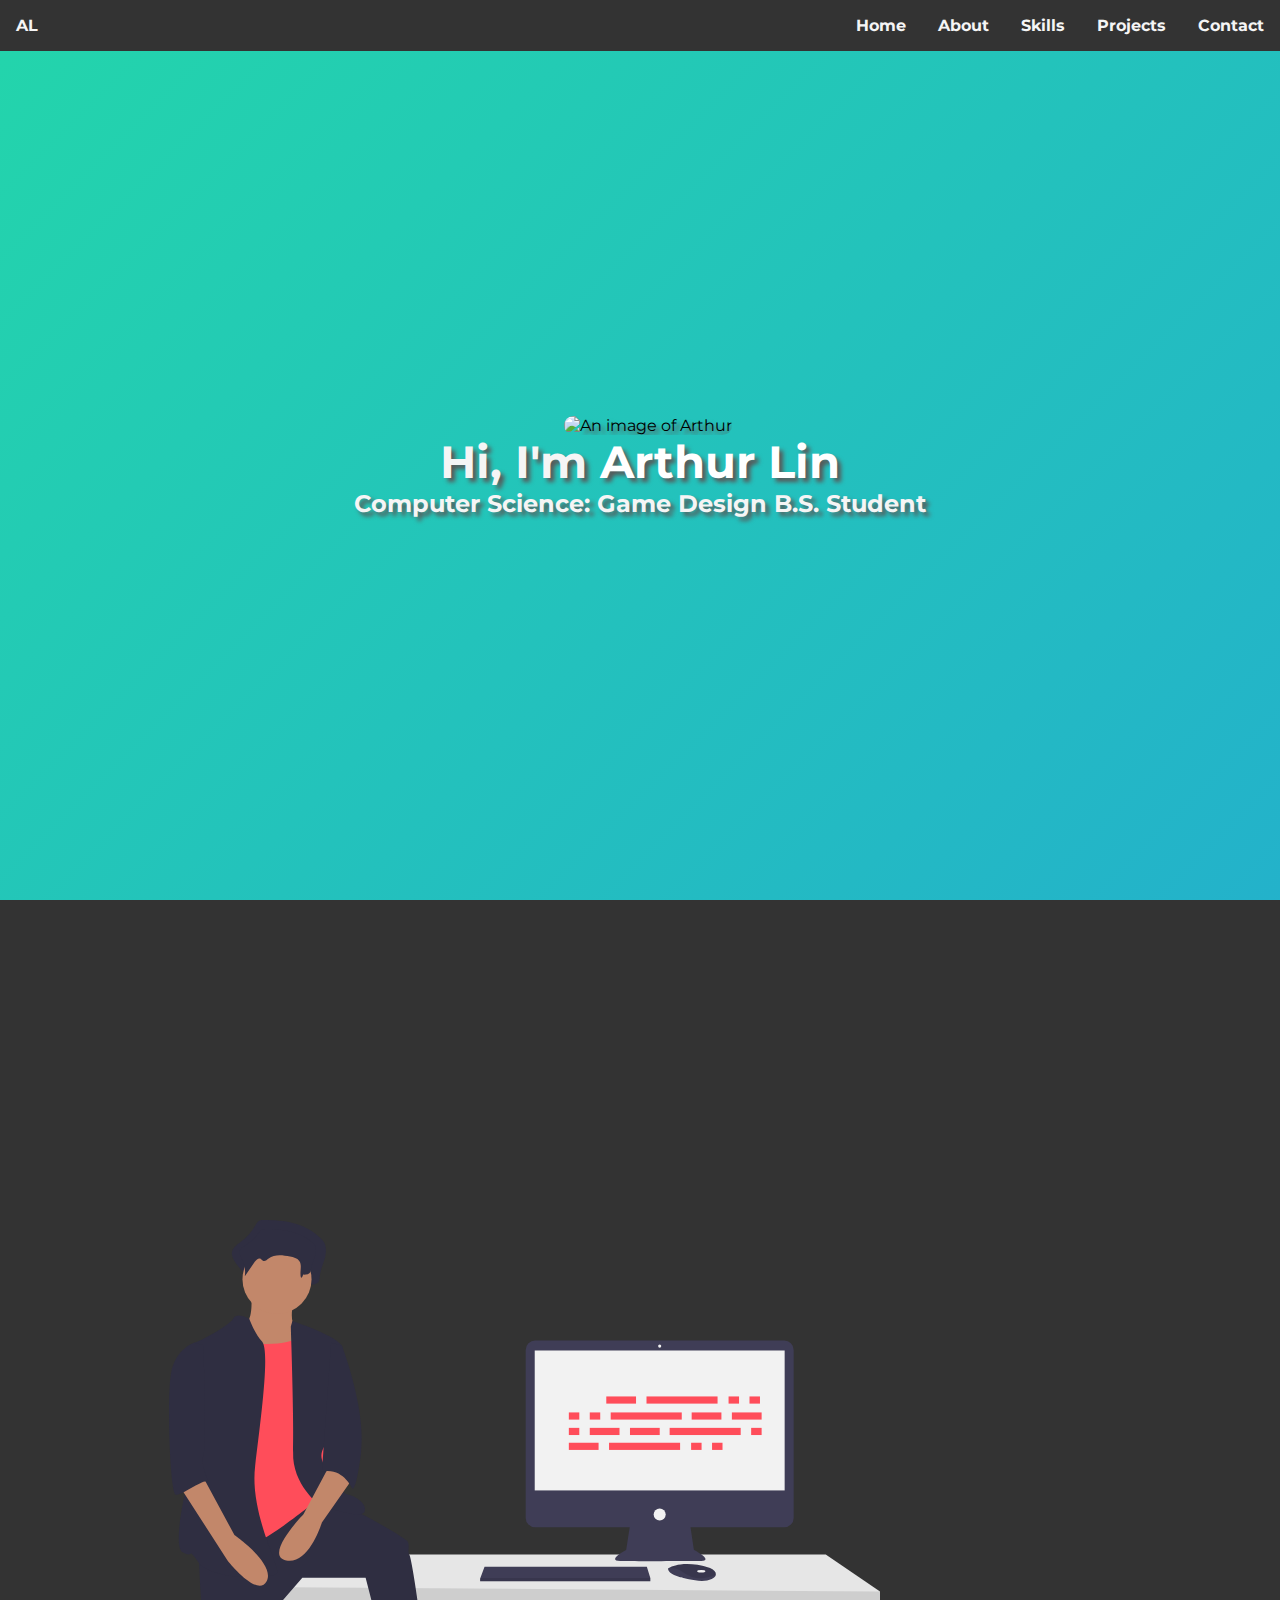
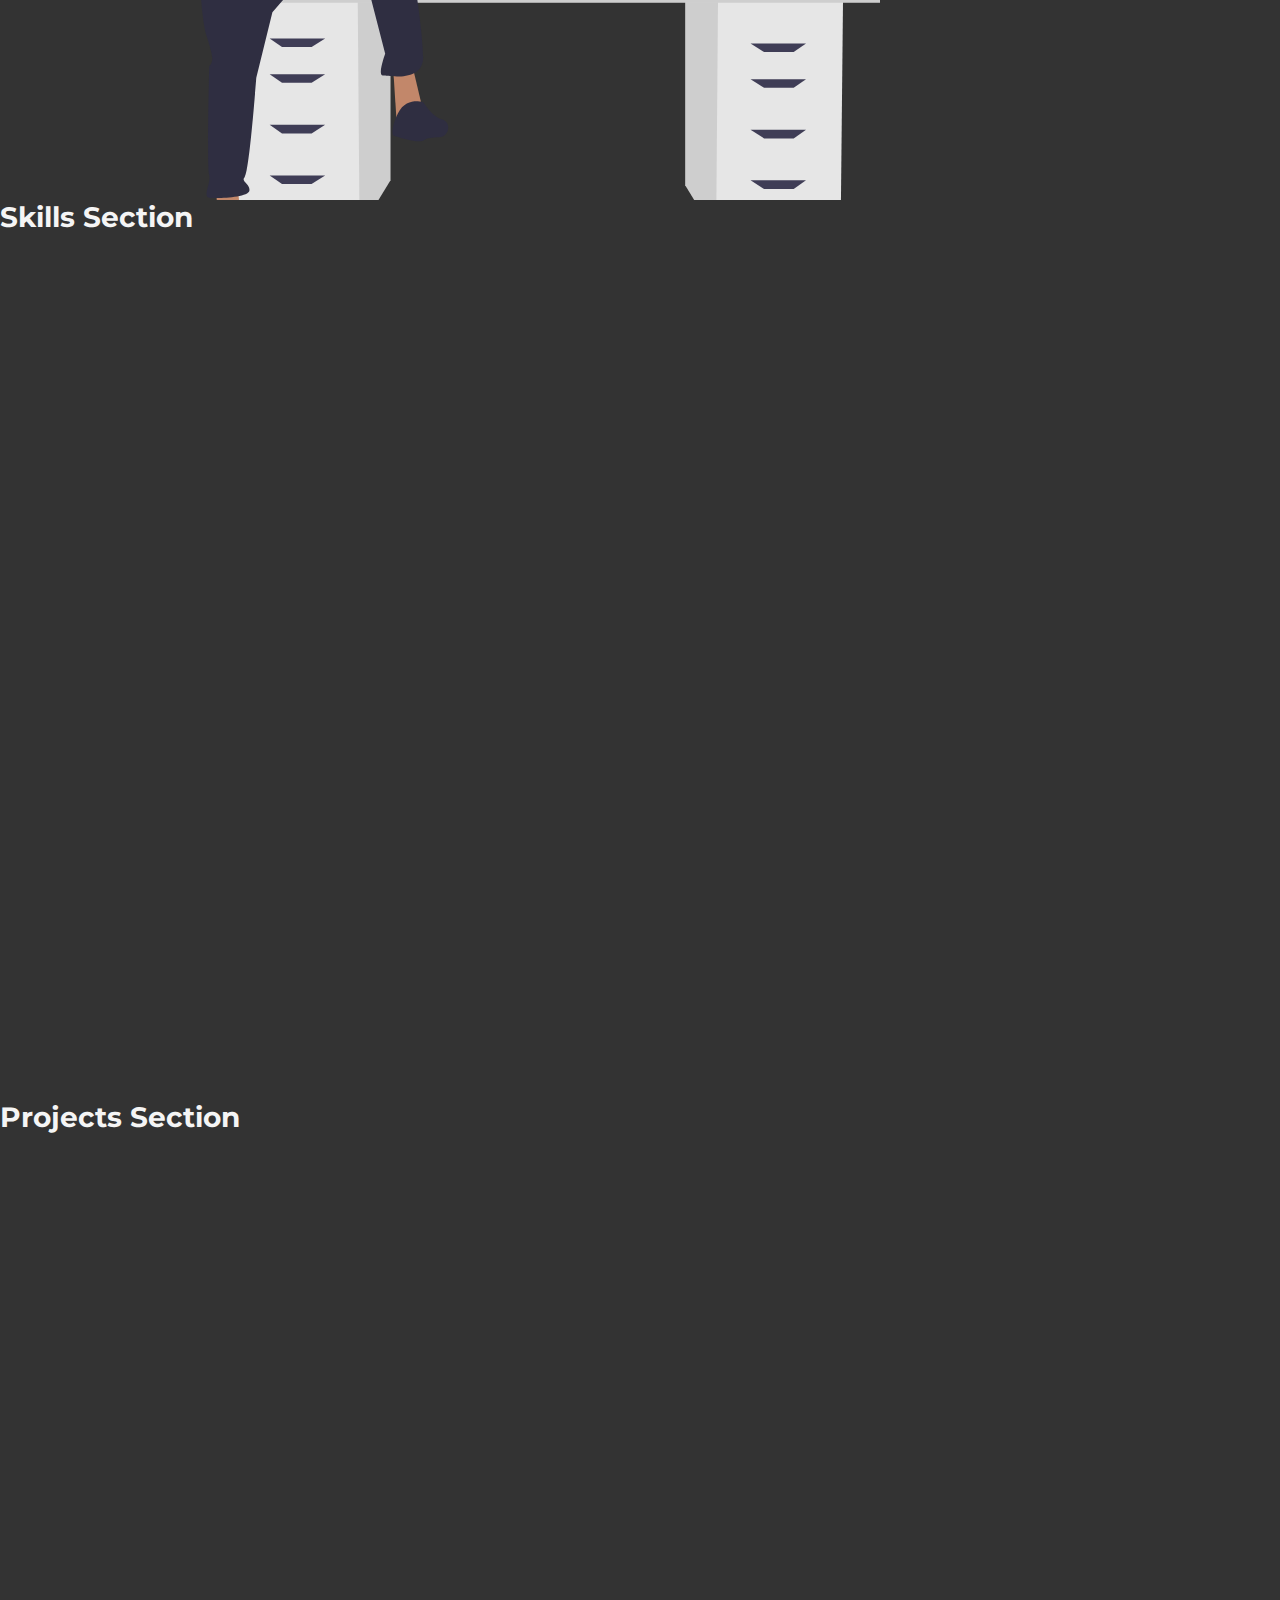
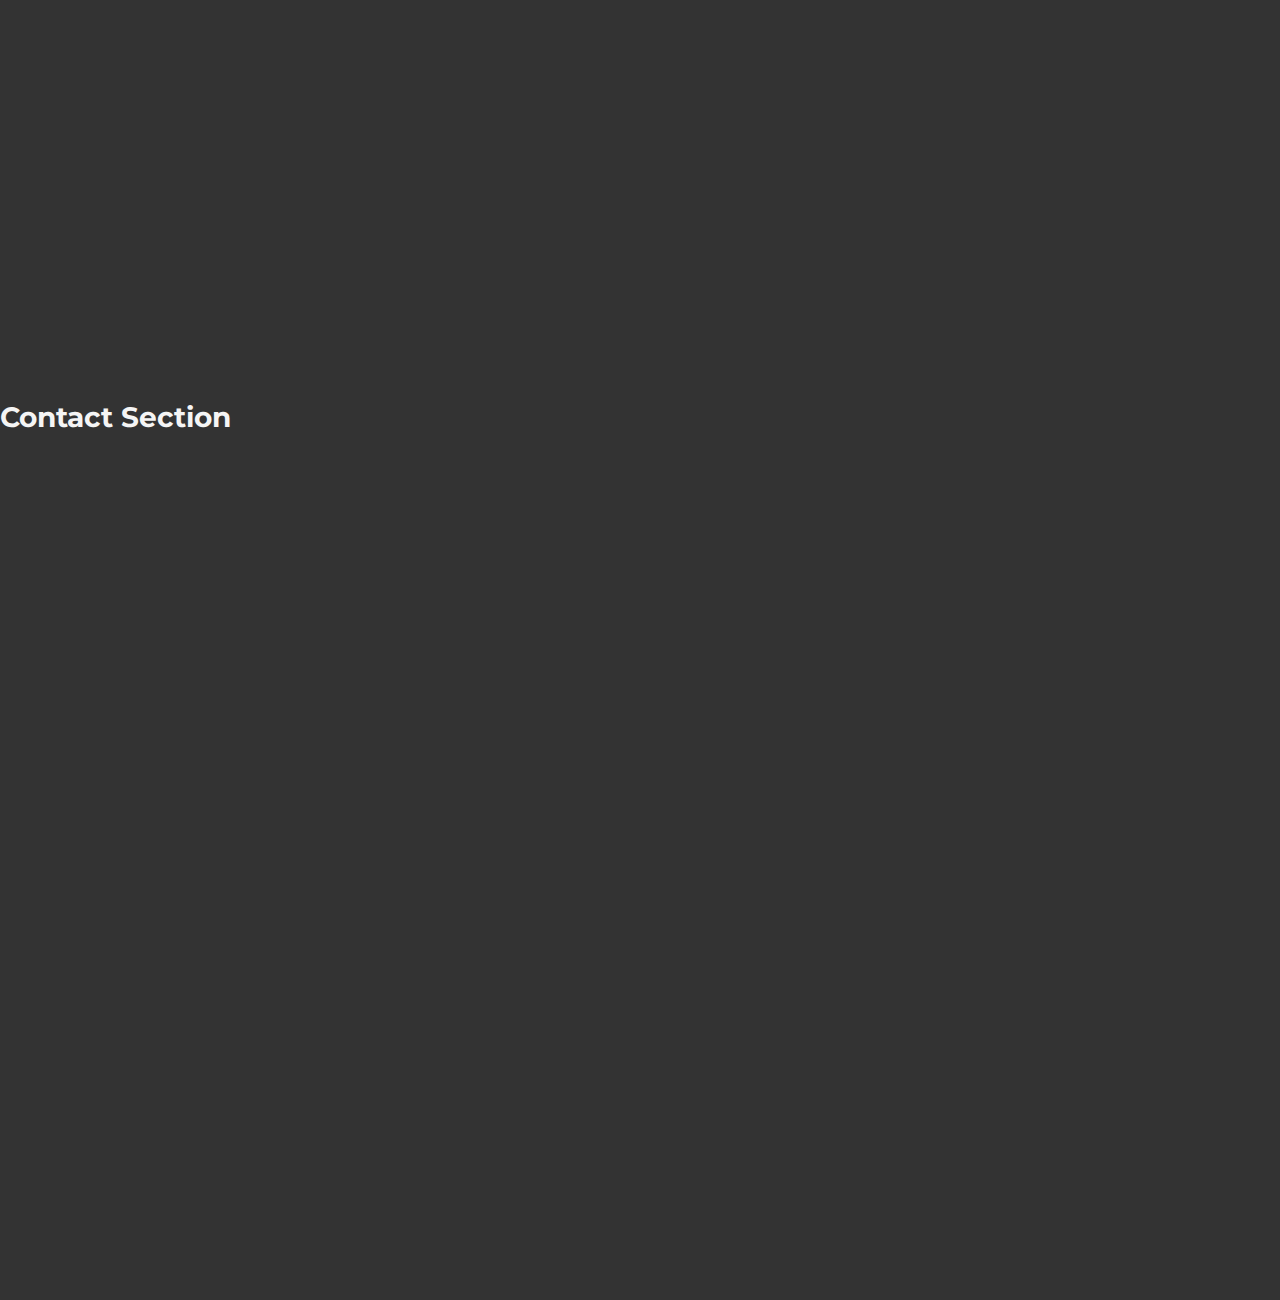
==== index.html @ b9d5324a "Add files via upload" ====
<!DOCTYPE html>
<html lang="en">
  <head>
    <meta charset="UTF-8" />
    <meta http-equiv="X-UA-Compatible" content="IE=edge" />
    <meta name="viewport" content="width=device-width, initial-scale=1.0" />
    <link rel="shortcut icon" href="images/favicon2.ico" />
    <link rel="stylesheet" href="style.css" />
    <title>Arthur's Website</title>
  </head>
  <body>
    <section class="hero-section">
      <img class="arthur" src="images/beach.jpg" alt="An image of Arthur" />
      <h1>Hi, I'm <mark> Arthur Lin</mark></h1>
      <h2>Computer Science: Game Design B.S. Student</h2>
    </section>
    <section id = "about" class="about">
      <img class="programming" src="images/aboutpic.svg" alt="A picture of programming">
      <h3>About Me</h3>
      <span></span>
      <p>My name is Arthur Lin. I am currently a Computer Science: Game Design B.S. Student.</p>
      <p>Pursuing this degree at the University of California, Santa Cruz.</p>
      <p>Interested in learning more about software development and design.</p>    
    </section>
    <section class="skills">
      <h3 id = "skills">Skills Section</h3>
    </section>
    <section class="projects">
      <h3 id = "projects">Projects Section</h3>
    </section>
    <section class="contact">
      <h3 id = "contact">Contact Section</h3>
    </section>    
  </body>
  <nav>
    <div class="navbar">
      <ul>
        <li><a href="#contact">Contact</a></li>
        <li><a href="#projects">Projects</a></li>
        <li><a href="#skills">Skills</a></li>
        <li><a href="#about">About</a></li>
        <li><a href="#">Home</a></li>
        <p>AL</p>
      </ul>
    </div>
  </nav>
</html>
---- style.css ----
@import url(http://fonts.googleapis.com/css?family=Montserrat);
* {
	margin: 0;
	padding: 0;
	box-sizing: border-box;
	font-family: "Montserrat";
	scroll-behavior: smooth;
}

html,body {
	height: 100%;
}

h1 {
	font-size: 2.8rem;
	color:whitesmoke;
}

h2 {
	color: whitesmoke;
}

h3 {
	color: whitesmoke;
}

mark {
	background: none;
	color:white;
	animation: color-change 12.5s ease infinite;
}


.about,.skills,.projects,.contact {
	position: relative;
	font-size: 1.5rem;
	background-color: #333;
	background-size: 100% 100%;
	height: 100%;
	overflow: hidden;
	color: whitesmoke;
}

.about {
	text-align: left;
	padding: 30rem 0 0 5rem;
}

.about span {
	display: block;
	width: 9rem;
	height: 0.25rem;
	border-radius: 0.25rem;
	background: #ff4d5a;
}

.about p {
	padding-top: 1rem;
	font-size: 1.5rem;
}

.programming {
	float: right;
	padding: 0rem 25rem 30rem 0rem;
	position: relative;
	top: -10rem;
}

.arthur {
    width: 8rem;
    border-radius: 8rem;
	margin: 1rem 0 0 1rem;
}

.navbar {
	font-weight: bold;
}

.navbar ul{
	list-style-type: none;
	overflow: hidden;
	background-color: #333;
	position: fixed;
	top: 0;
	width: 100%;
}

.navbar li {
	float:right;
}

.navbar a, .navbar p {
	float: left;
	color: whitesmoke;
	text-align: center;
	padding: 1rem 1rem;
	text-decoration: none;
	display: inline;
	user-select: none;
}

.navbar li > a:hover {
	background-color: #ff4d5a;
	transition: all 500ms ease;
	border-radius: 4rem;
}

.hero-section{
	background: linear-gradient(-45deg, #ee7752, #e73c7e, #23a6d5, #23d5ab);
	background-size: 400% 400%;
	animation: back-gradient 12.5s ease infinite;
	height: 100%;
	position: relative;
	text-align: center;
	padding-top: 25rem;
	text-shadow: .25rem .25rem .25rem rgb(88, 88, 88);
	user-select: none;
}

@keyframes back-gradient {
	0% {background-position: 0% 50%;}
	50% {background-position: 100% 50%;}
	100% {background-position: 0% 50%;}
}

@keyframes color-change {
	0% {color: #ee7752;}
	50% {color:greenyellow;}
	100% {color: #ee7752;}
  }
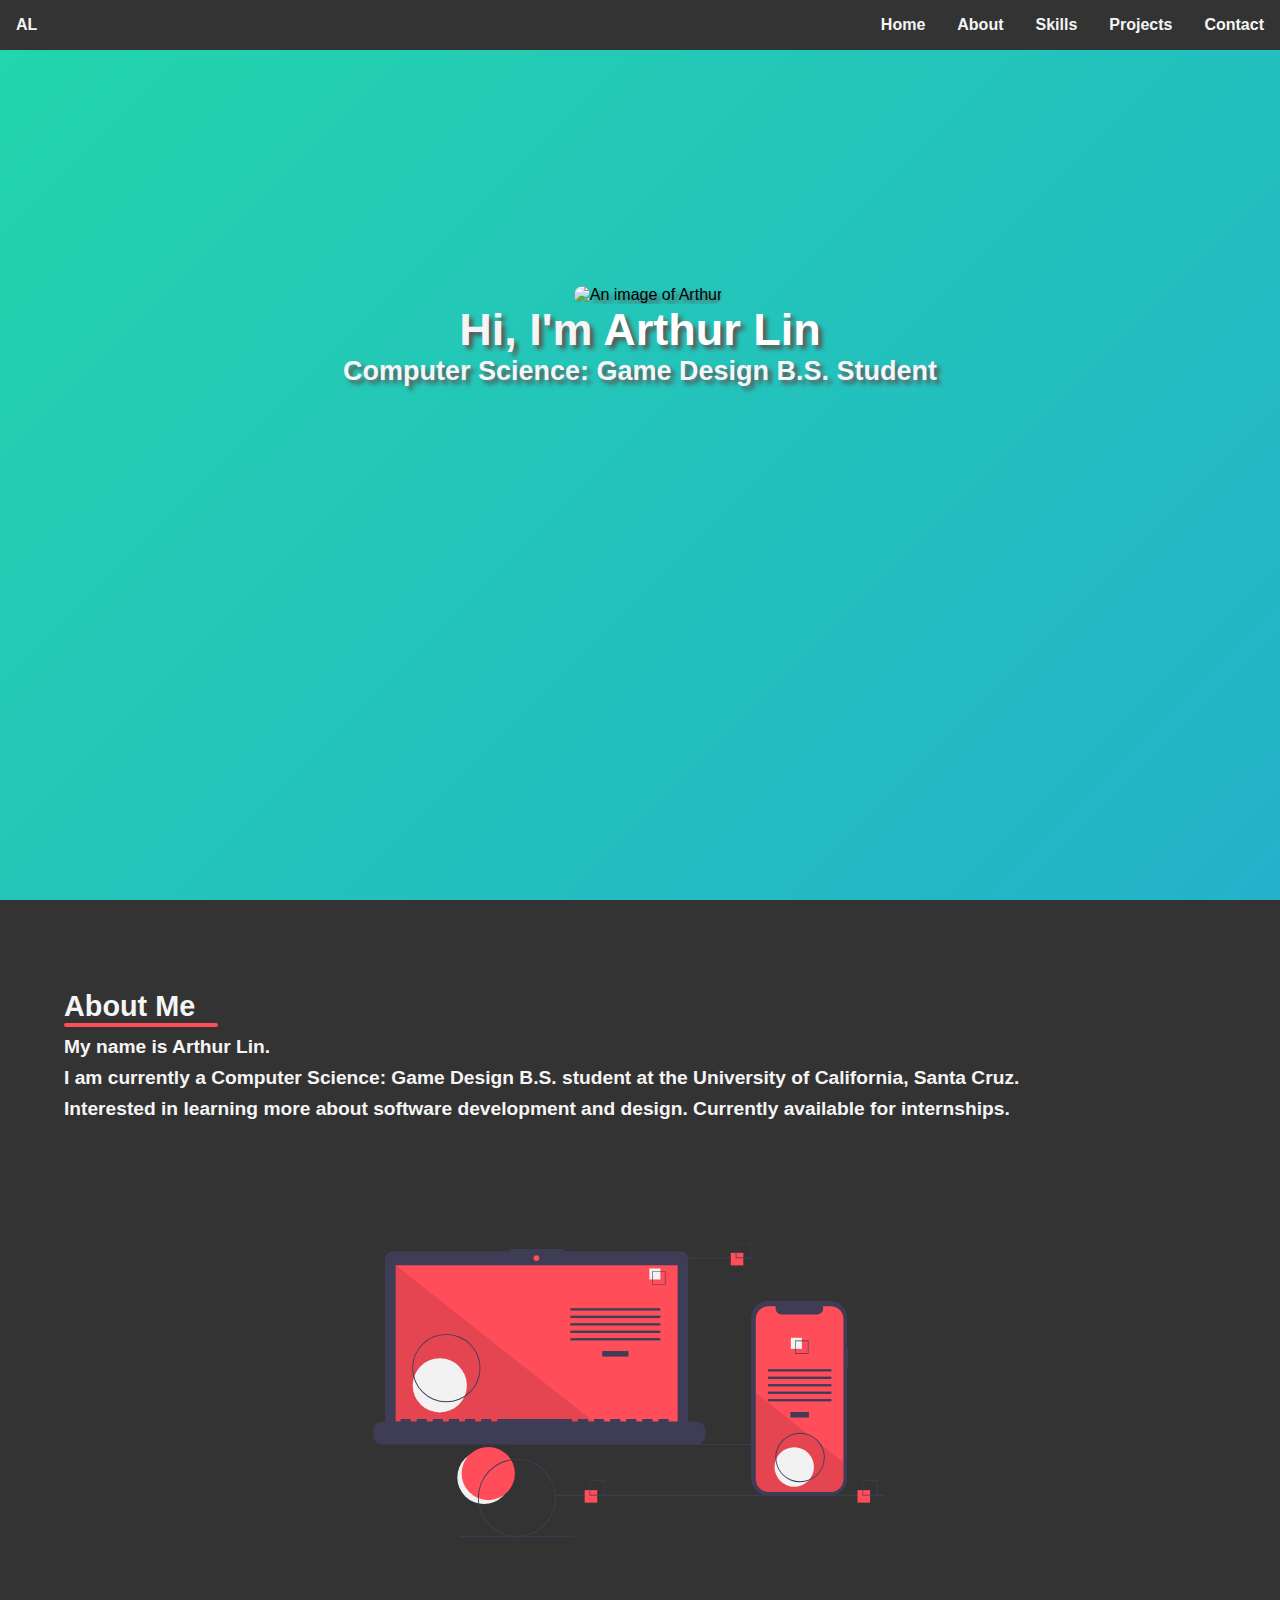
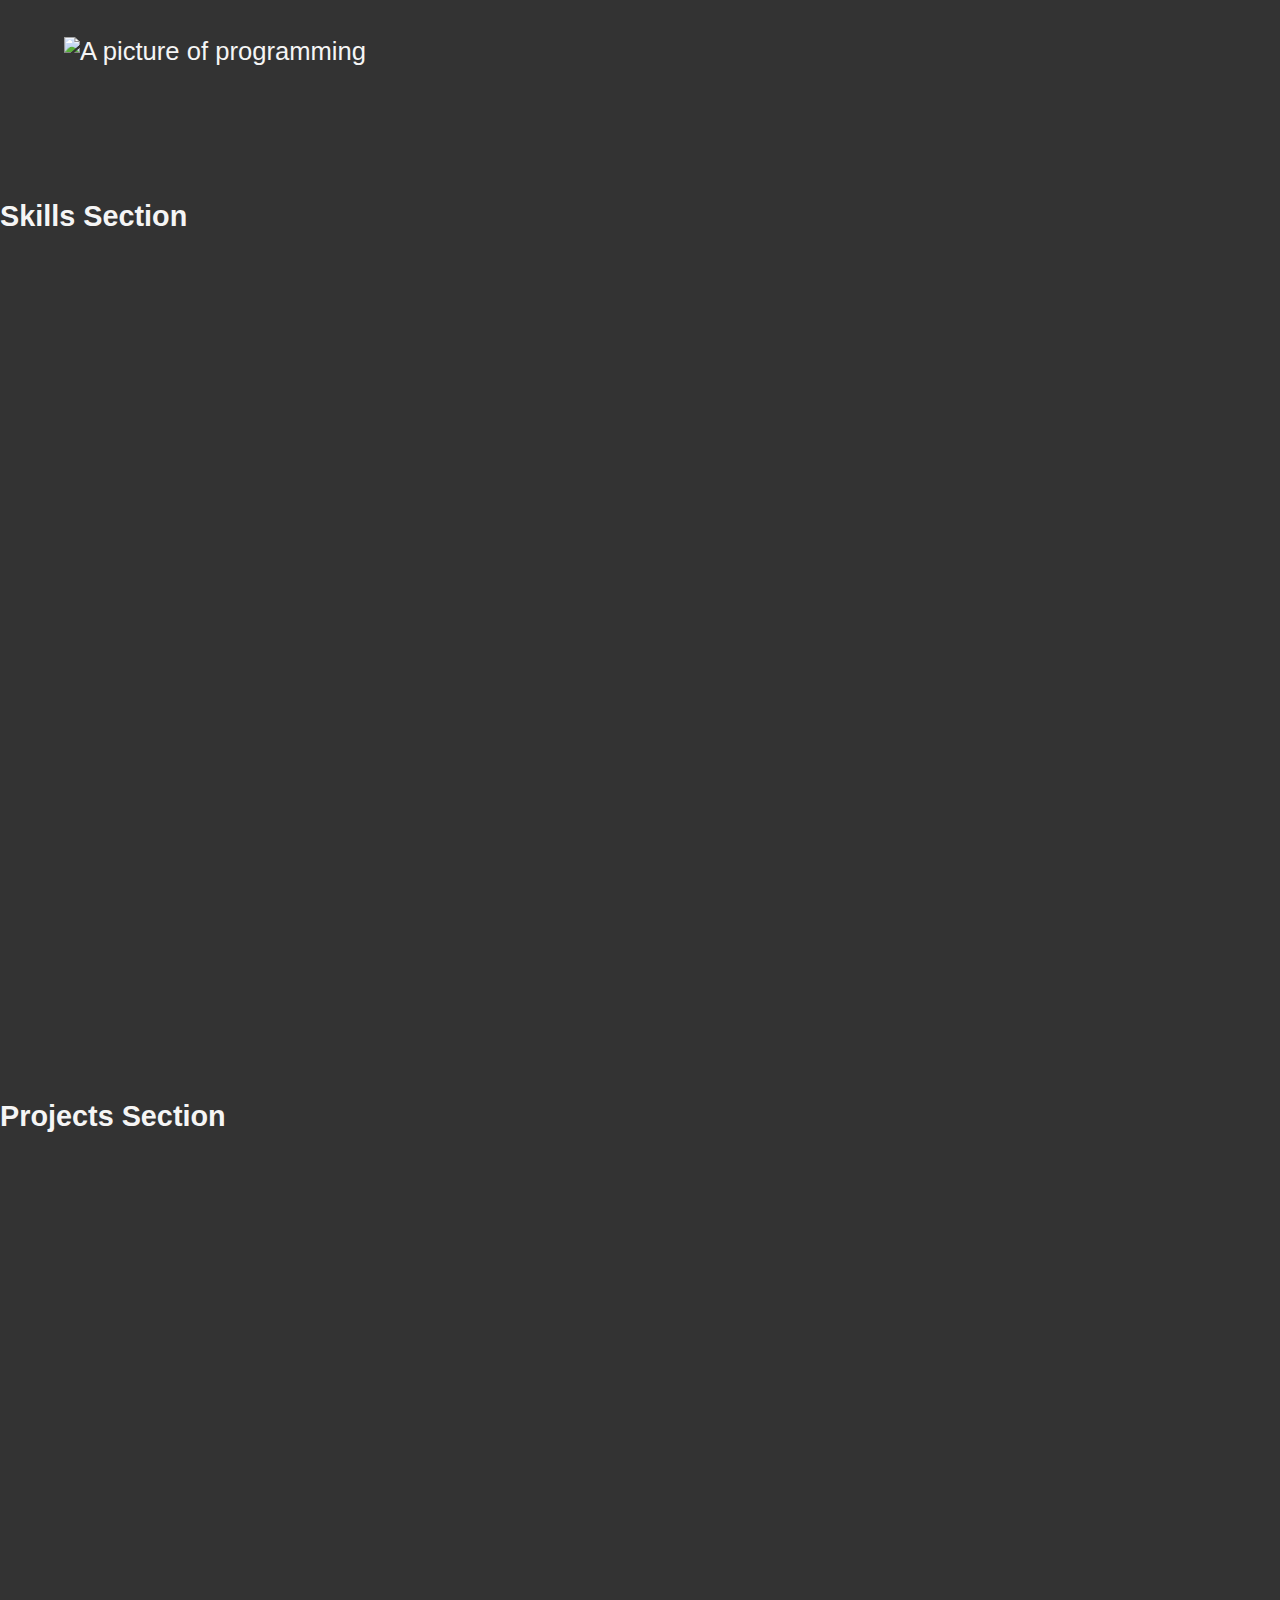
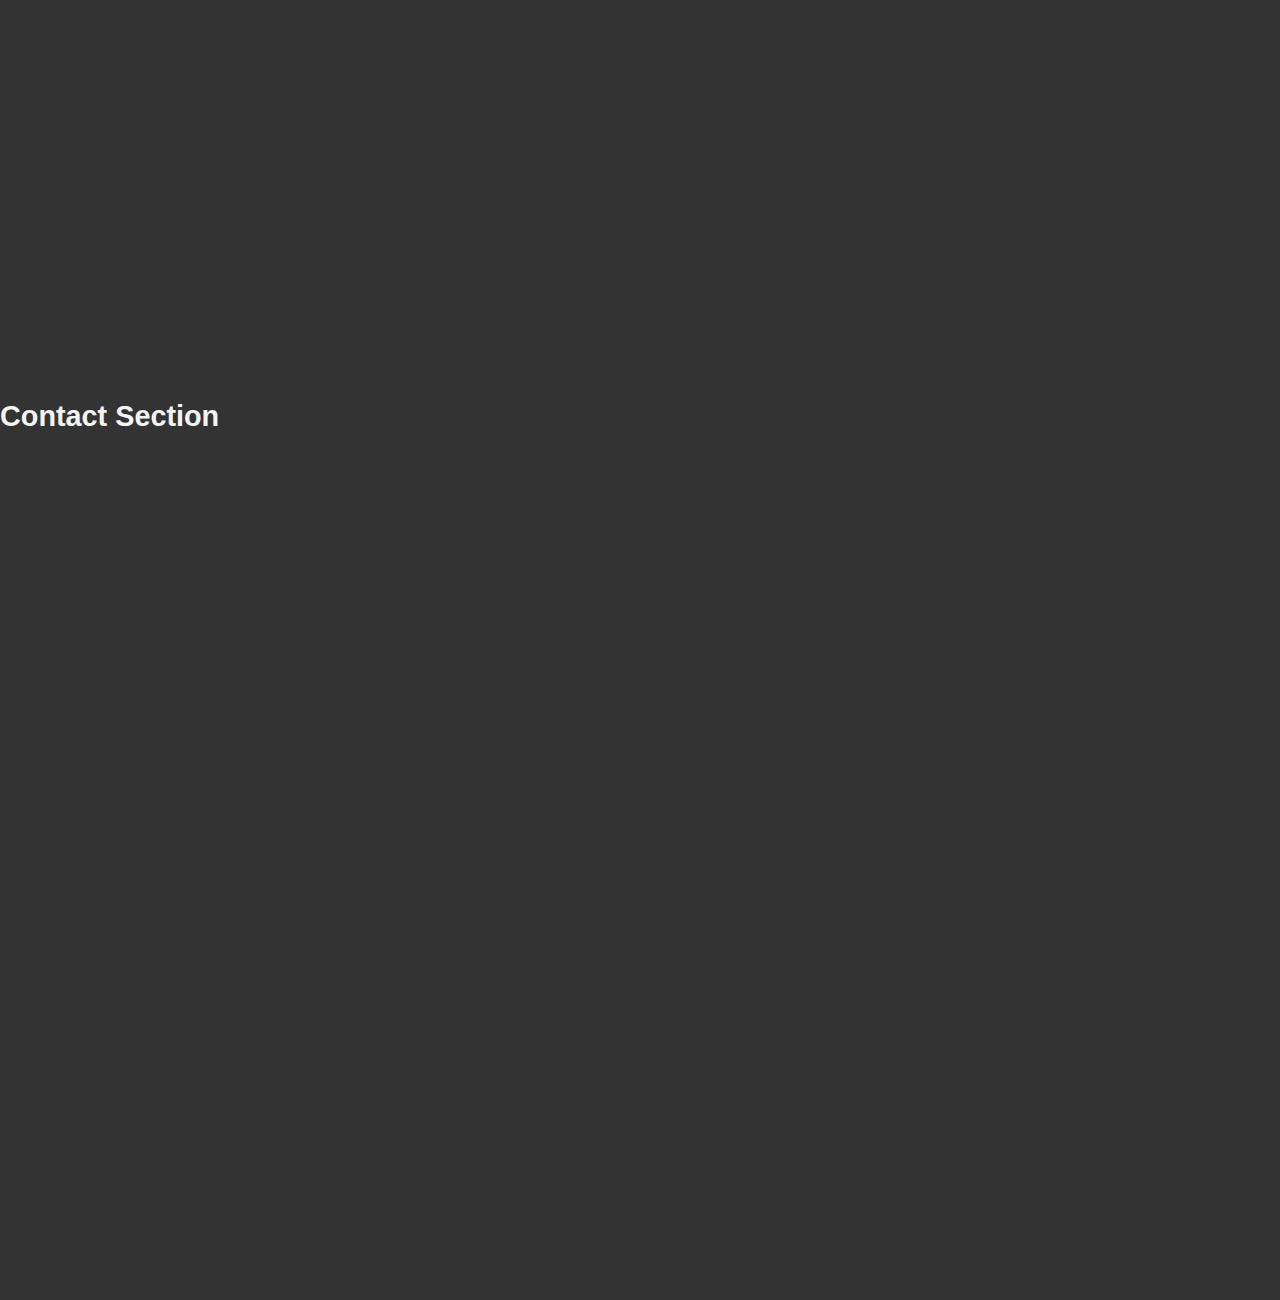
==== commit 47faa1a9: "Restart" ====
--- a/index.html
+++ b/index.html
@@ -1,47 +1,48 @@
-<!DOCTYPE html>
-<html lang="en">
-  <head>
-    <meta charset="UTF-8" />
-    <meta http-equiv="X-UA-Compatible" content="IE=edge" />
-    <meta name="viewport" content="width=device-width, initial-scale=1.0" />
-    <link rel="shortcut icon" href="images/favicon2.ico" />
-    <link rel="stylesheet" href="style.css" />
-    <title>Arthur's Website</title>
-  </head>
-  <body>
-    <section class="hero-section">
-      <img class="arthur" src="images/beach.jpg" alt="An image of Arthur" />
-      <h1>Hi, I'm <mark> Arthur Lin</mark></h1>
-      <h2>Computer Science: Game Design B.S. Student</h2>
-    </section>
-    <section id = "about" class="about">
-      <img class="programming" src="images/aboutpic.svg" alt="A picture of programming">
-      <h3>About Me</h3>
-      <span></span>
-      <p>My name is Arthur Lin. I am currently a Computer Science: Game Design B.S. Student.</p>
-      <p>Pursuing this degree at the University of California, Santa Cruz.</p>
-      <p>Interested in learning more about software development and design.</p>    
-    </section>
-    <section class="skills">
-      <h3 id = "skills">Skills Section</h3>
-    </section>
-    <section class="projects">
-      <h3 id = "projects">Projects Section</h3>
-    </section>
-    <section class="contact">
-      <h3 id = "contact">Contact Section</h3>
-    </section>    
-  </body>
-  <nav>
-    <div class="navbar">
-      <ul>
-        <li><a href="#contact">Contact</a></li>
-        <li><a href="#projects">Projects</a></li>
-        <li><a href="#skills">Skills</a></li>
-        <li><a href="#about">About</a></li>
-        <li><a href="#">Home</a></li>
-        <p>AL</p>
-      </ul>
-    </div>
-  </nav>
-</html>
+<!DOCTYPE html>
+<html lang="en">
+  <head>
+    <meta charset="UTF-8" />
+    <meta http-equiv="X-UA-Compatible" content="IE=edge" />
+    <meta name="viewport" content="width=device-width, initial-scale=1.0" />
+    <link rel="shortcut icon" href="images/favicon2.ico" />
+    <link rel="stylesheet" href="style.css" />
+    <title>Arthur's Website</title>
+  </head>
+  <body>
+    <section class="hero-section">
+      <img class="arthur" src="images/beach.jpg" alt="An image of Arthur" />
+      <h1>Hi, I'm <mark> Arthur Lin</mark></h1>
+      <h2>Computer Science: Game Design B.S. Student</h2>
+    </section>
+    <section id = "about" class="about">
+      <h3>About Me</h3>
+      <span></span>
+      <p>My name is Arthur Lin.</p>
+      <p>I am currently a Computer Science: Game Design B.S. student at the University of California, Santa Cruz.</p>
+      <p>Interested in learning more about software development and design. Currently available for internships.</p>
+      <img class="programming" src="images/aboutpic.svg" alt="A picture of programming">
+      <img class="programming2" src="images/progression.svg" alt="A picture of app development">
+    </section>
+    <section class="skills">
+      <h3 id = "skills">Skills Section</h3>
+    </section>
+    <section class="projects">
+      <h3 id = "projects">Projects Section</h3>
+    </section>
+    <section class="contact">
+      <h3 id = "contact">Contact Section</h3>
+    </section>    
+  </body>
+  <nav>
+    <div class="navbar">
+      <ul>
+        <li><a href="#contact">Contact</a></li>
+        <li><a href="#projects">Projects</a></li>
+        <li><a href="#skills">Skills</a></li>
+        <li><a href="#about">About</a></li>
+        <li><a href="#">Home</a></li>
+        <p>AL</p>
+      </ul>
+    </div>
+  </nav>
+</html>
--- a/style.css
+++ b/style.css
@@ -1,130 +1,140 @@
-@import url(http://fonts.googleapis.com/css?family=Montserrat);
-* {
-	margin: 0;
-	padding: 0;
-	box-sizing: border-box;
-	font-family: "Montserrat";
-	scroll-behavior: smooth;
-}
-
-html,body {
-	height: 100%;
-}
-
-h1 {
-	font-size: 2.8rem;
-	color:whitesmoke;
-}
-
-h2 {
-	color: whitesmoke;
-}
-
-h3 {
-	color: whitesmoke;
-}
-
-mark {
-	background: none;
-	color:white;
-	animation: color-change 12.5s ease infinite;
-}
-
-
-.about,.skills,.projects,.contact {
-	position: relative;
-	font-size: 1.5rem;
-	background-color: #333;
-	background-size: 100% 100%;
-	height: 100%;
-	overflow: hidden;
-	color: whitesmoke;
-}
-
-.about {
-	text-align: left;
-	padding: 30rem 0 0 5rem;
-}
-
-.about span {
-	display: block;
-	width: 9rem;
-	height: 0.25rem;
-	border-radius: 0.25rem;
-	background: #ff4d5a;
-}
-
-.about p {
-	padding-top: 1rem;
-	font-size: 1.5rem;
-}
-
-.programming {
-	float: right;
-	padding: 0rem 25rem 30rem 0rem;
-	position: relative;
-	top: -10rem;
-}
-
-.arthur {
-    width: 8rem;
-    border-radius: 8rem;
-	margin: 1rem 0 0 1rem;
-}
-
-.navbar {
-	font-weight: bold;
-}
-
-.navbar ul{
-	list-style-type: none;
-	overflow: hidden;
-	background-color: #333;
-	position: fixed;
-	top: 0;
-	width: 100%;
-}
-
-.navbar li {
-	float:right;
-}
-
-.navbar a, .navbar p {
-	float: left;
-	color: whitesmoke;
-	text-align: center;
-	padding: 1rem 1rem;
-	text-decoration: none;
-	display: inline;
-	user-select: none;
-}
-
-.navbar li > a:hover {
-	background-color: #ff4d5a;
-	transition: all 500ms ease;
-	border-radius: 4rem;
-}
-
-.hero-section{
-	background: linear-gradient(-45deg, #ee7752, #e73c7e, #23a6d5, #23d5ab);
-	background-size: 400% 400%;
-	animation: back-gradient 12.5s ease infinite;
-	height: 100%;
-	position: relative;
-	text-align: center;
-	padding-top: 25rem;
-	text-shadow: .25rem .25rem .25rem rgb(88, 88, 88);
-	user-select: none;
-}
-
-@keyframes back-gradient {
-	0% {background-position: 0% 50%;}
-	50% {background-position: 100% 50%;}
-	100% {background-position: 0% 50%;}
-}
-
-@keyframes color-change {
-	0% {color: #ee7752;}
-	50% {color:greenyellow;}
-	100% {color: #ee7752;}
-  }+@font-face {
+	font-family: "Montserrat";
+	src: url(fonts/Montserrat-Regular.ttf);
+}
+* {
+	margin: 0;
+	padding: 0;
+	box-sizing: border-box;
+	font-family: "Montserrat", sans-serif;
+	scroll-behavior: smooth;
+}
+
+html,body {
+	height: 100%;
+}
+
+h1 {
+	font-size: 5vh;
+	color:whitesmoke;
+}
+
+h2 {
+	font-size: 3vh;
+	color: whitesmoke;
+}
+
+h3 {
+	color: whitesmoke;
+	font-size: 2.25vw;
+}
+
+mark {
+	background: none;
+	color:white;
+	animation: color-change 12.5s ease infinite;
+}
+
+.about,.skills,.projects,.contact {
+	position: relative;
+	font-size: 2vw;
+	background-color: #333;
+	background-size: 100% 100%;
+	height: 100%;
+	overflow: hidden;
+	color: whitesmoke;
+}
+
+.about {	
+	text-align: left;
+	padding: 10vh 0 0 5vw;
+}
+
+.about span {
+	display: block;
+	width: 12vw;
+	height: 0.25rem;
+	border-radius: 0.25rem;
+	background: #ff4d5a;
+}
+
+.about p {
+	padding-top: 1vh;
+	font-size: 1.5vw;
+	font-weight: bold;
+}
+
+.programming {
+	width: 40vw;
+	height: 60vh;
+	padding-top: 10vh;
+}
+
+.programming2 {
+	width: 40vw;
+	height: 60vh;
+}
+
+.arthur {
+    width: 8rem;
+    border-radius: 8rem;
+	margin: 1rem 0 0 1rem;
+}
+
+.navbar {
+	font-weight: bold;
+}
+
+.navbar ul{
+	list-style-type: none;
+	overflow: hidden;
+	background-color: #333;
+	position: fixed;
+	top: 0;
+	width: 100%;
+}
+
+.navbar li {
+	float:right;
+}
+
+.navbar a, .navbar p {
+	float: left;
+	color: whitesmoke;
+	text-align: center;
+	padding: 1rem 1rem;
+	text-decoration: none;
+	display: inline;
+	user-select: none;
+}
+
+.navbar li > a:hover {
+	background-color: #ff4d5a;
+	transition: all 500ms ease;
+	border-radius: 4rem;
+}
+
+.hero-section{
+	background: linear-gradient(-45deg, #ee7752, #e73c7e, #23a6d5, #23d5ab);
+	background-size: 400% 400%;
+	animation: back-gradient 12.5s ease infinite;
+	height: 100%;
+	position: relative;
+	text-align: center;
+	padding-top: 30vh;
+	text-shadow: .25rem .25rem .25rem rgb(88, 88, 88);
+	user-select: none;
+}
+
+@keyframes back-gradient {
+	0% {background-position: 0% 50%;}
+	50% {background-position: 100% 50%;}
+	100% {background-position: 0% 50%;}
+}
+
+@keyframes color-change {
+	0% {color: #ee7752;}
+	50% {color:greenyellow;}
+	100% {color: #ee7752;}
+  }
+
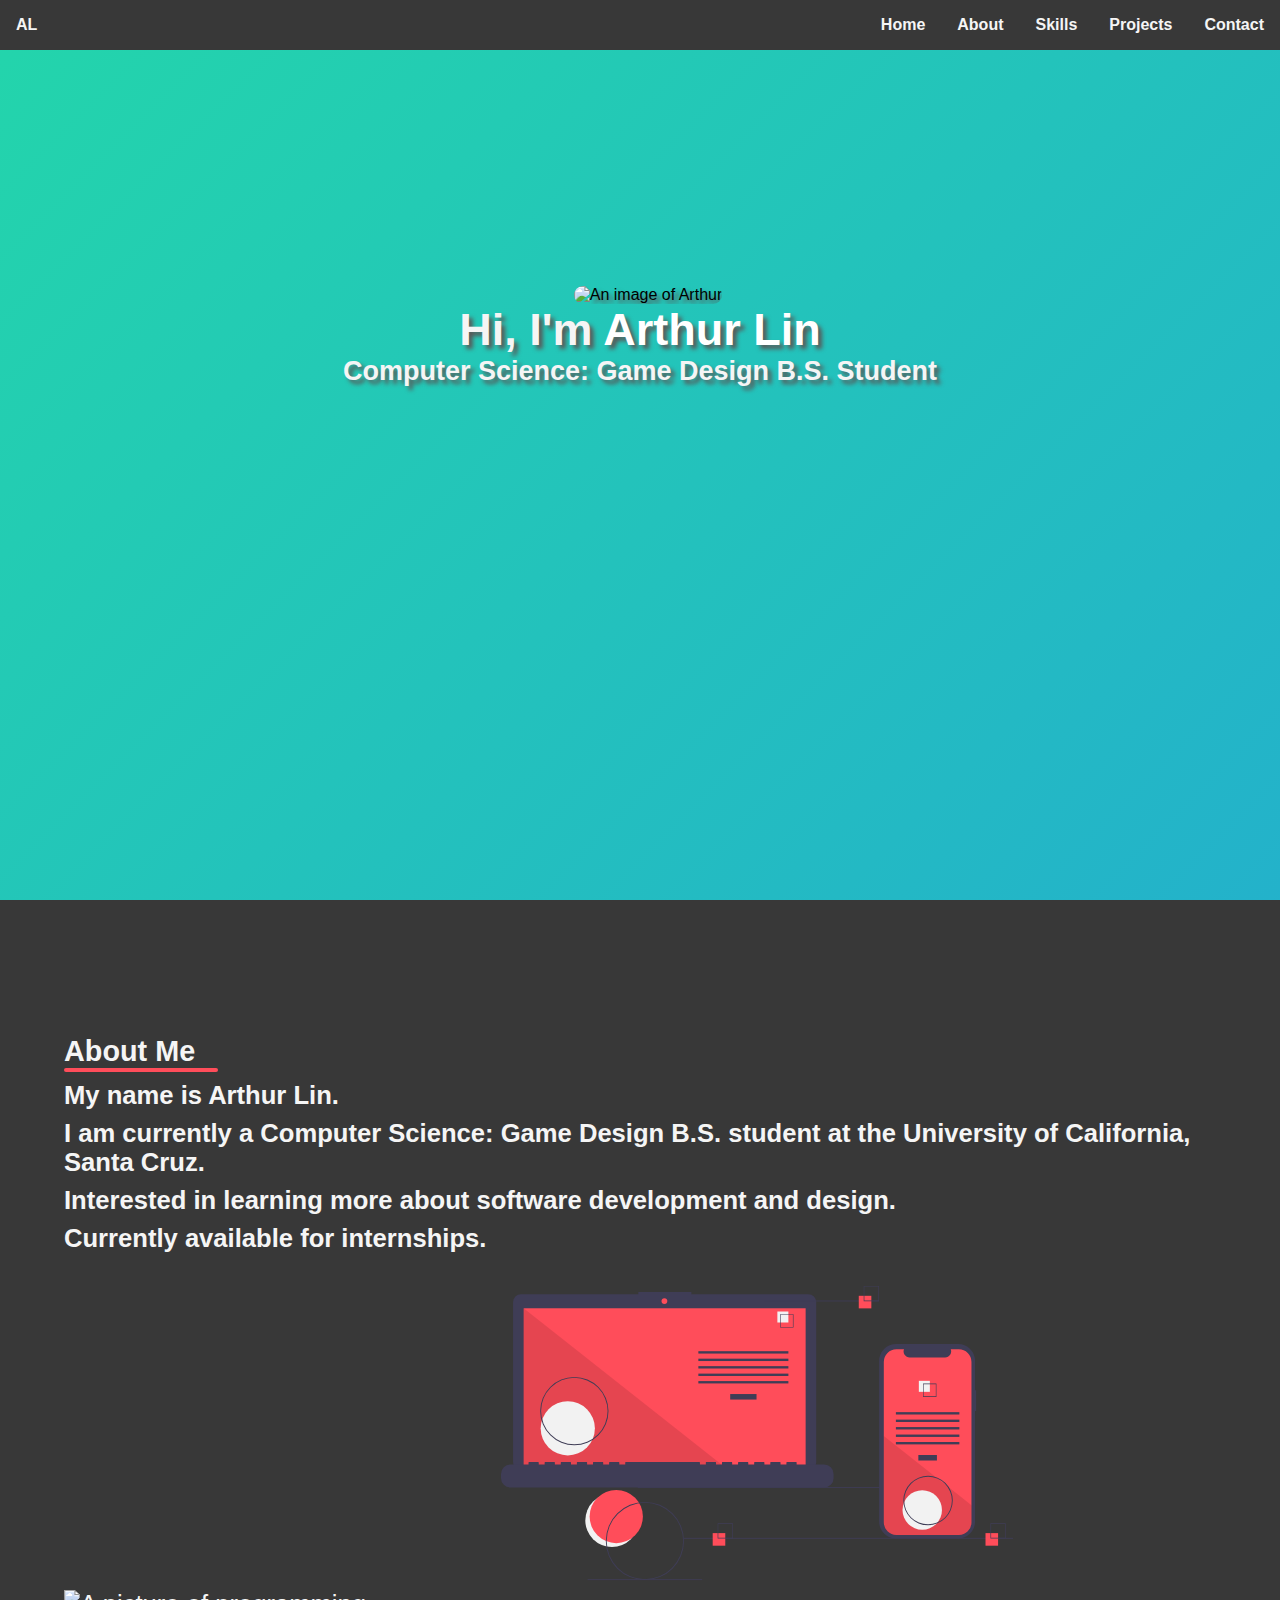
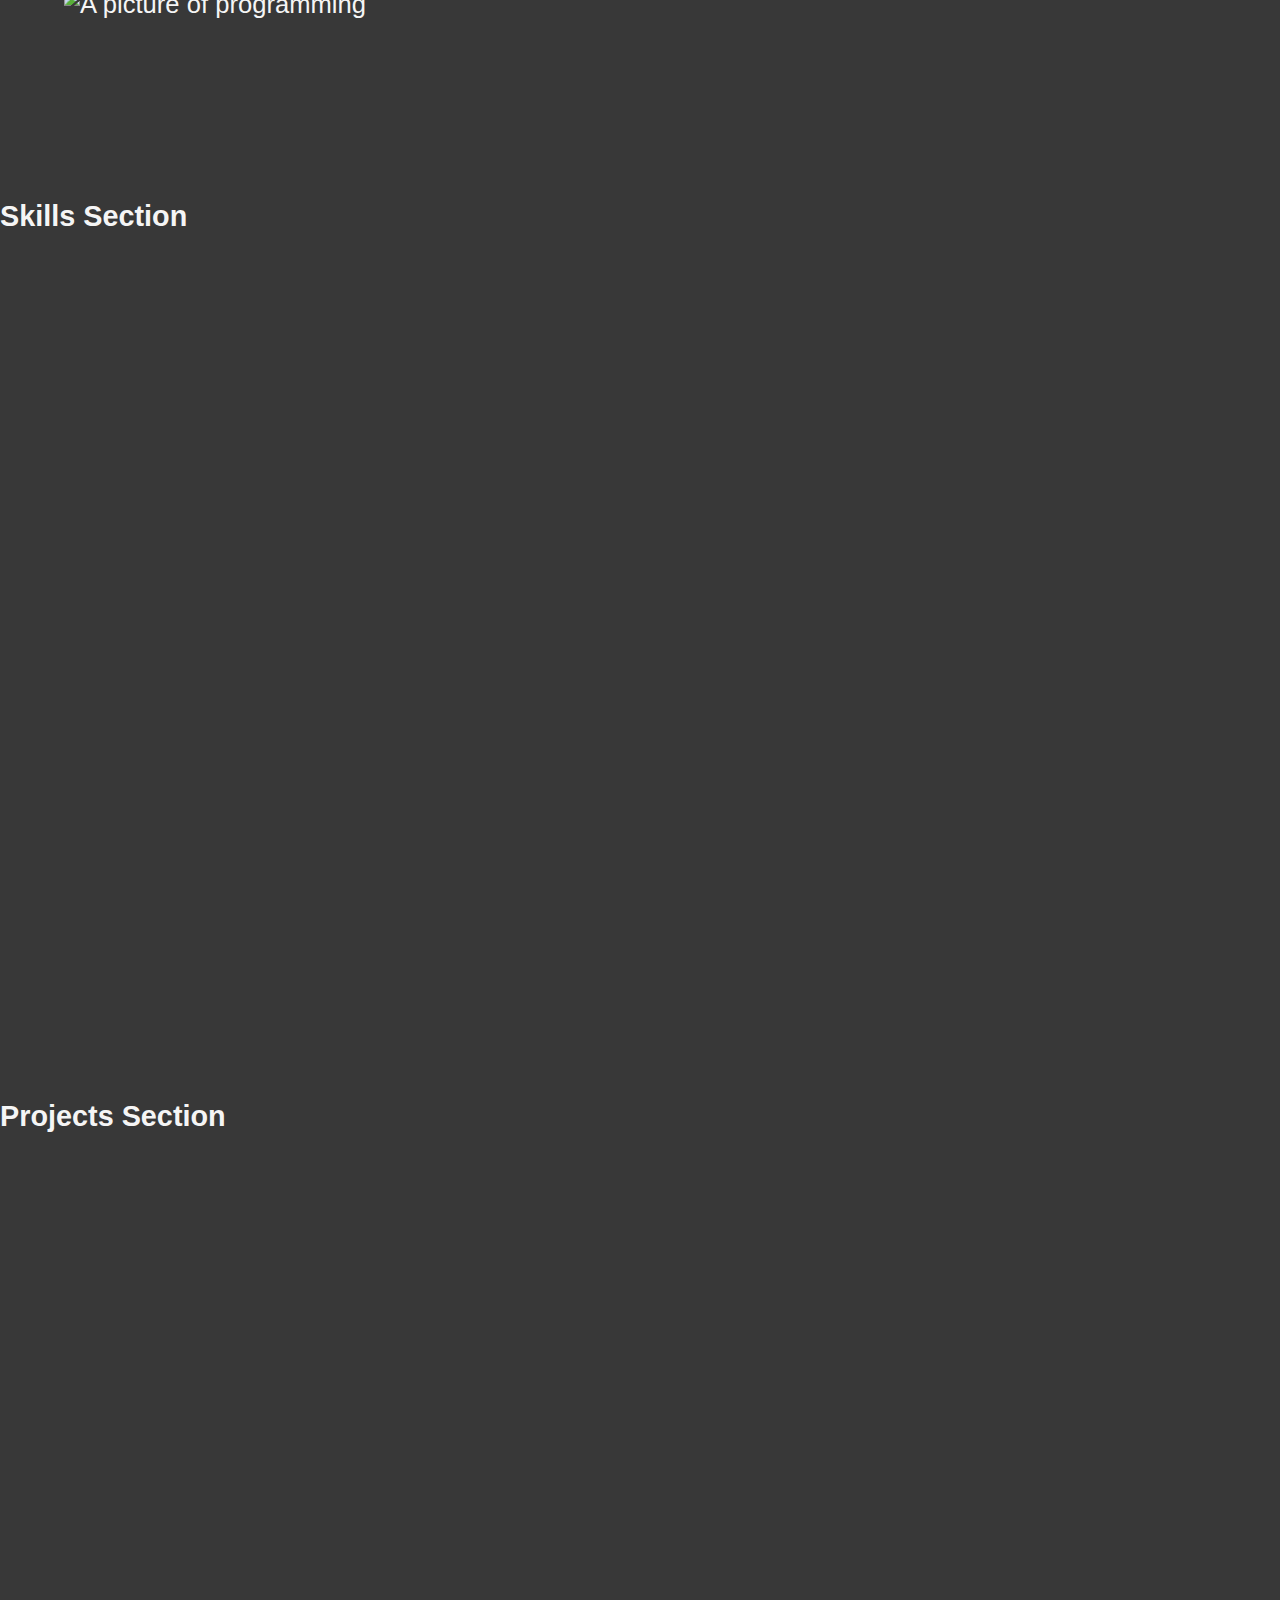
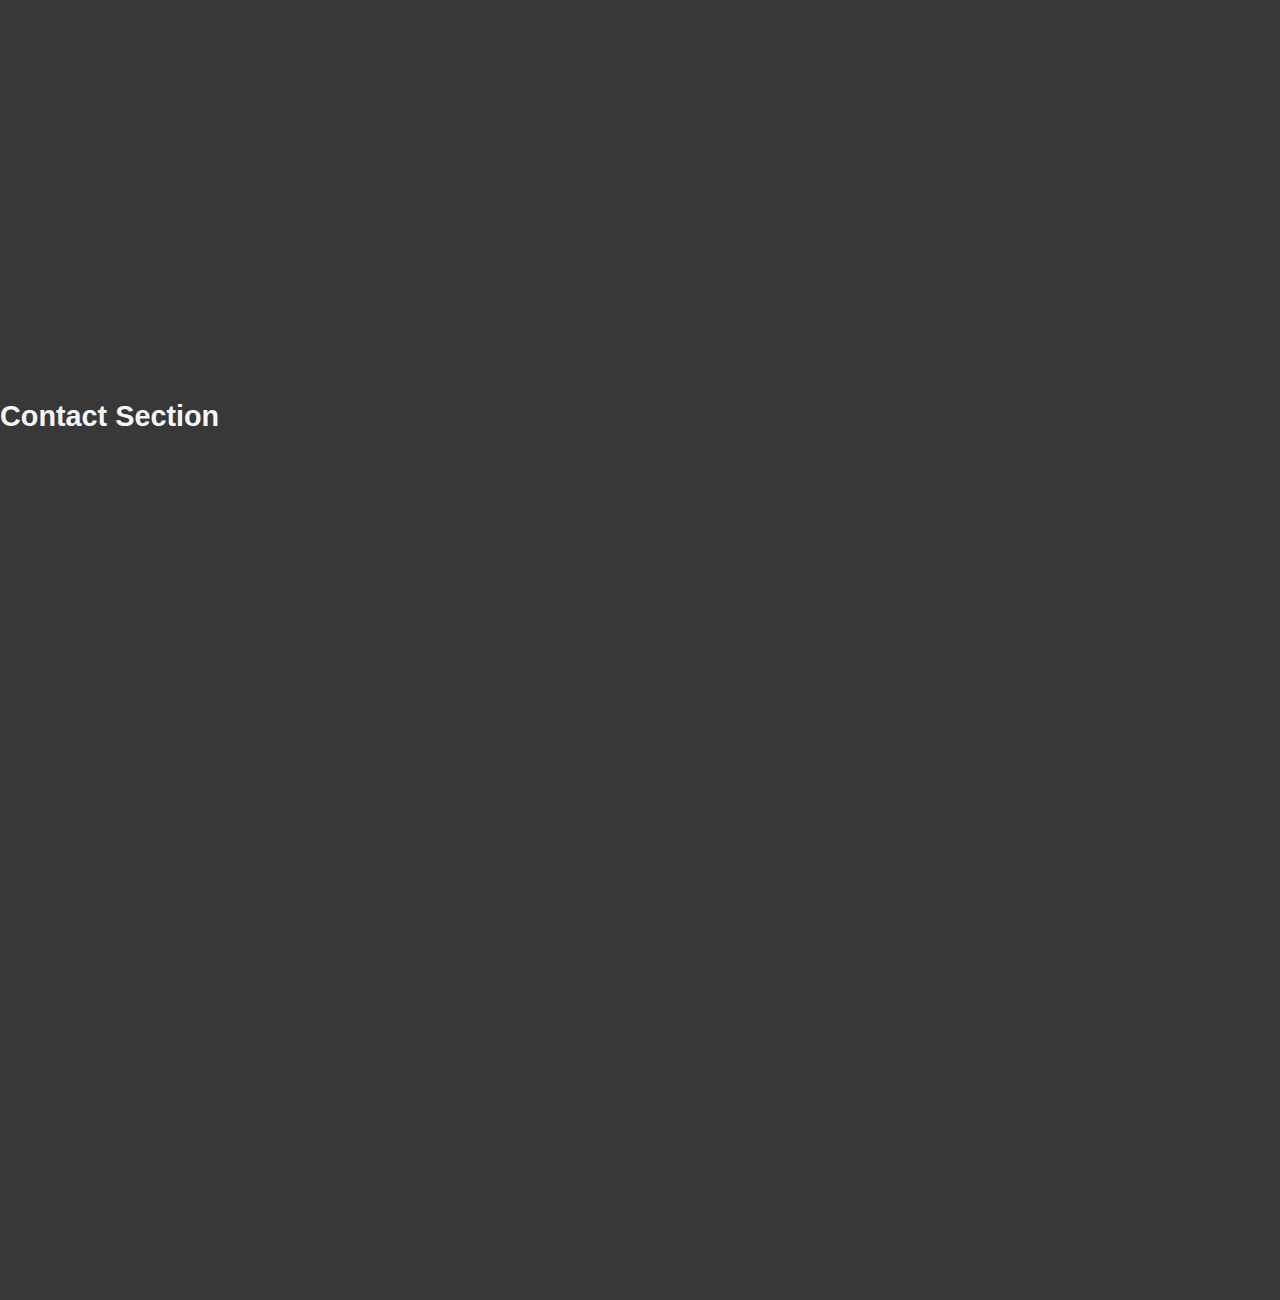
==== commit cf78c4af: "Modifications" ====
--- a/index.html
+++ b/index.html
@@ -19,7 +19,8 @@
       <span></span>
       <p>My name is Arthur Lin.</p>
       <p>I am currently a Computer Science: Game Design B.S. student at the University of California, Santa Cruz.</p>
-      <p>Interested in learning more about software development and design. Currently available for internships.</p>
+      <p>Interested in learning more about software development and design.</p>
+      <p>Currently available for internships.</p>
       <img class="programming" src="images/aboutpic.svg" alt="A picture of programming">
       <img class="programming2" src="images/progression.svg" alt="A picture of app development">
     </section>
--- a/style.css
+++ b/style.css
@@ -38,7 +38,7 @@
 .about,.skills,.projects,.contact {
 	position: relative;
 	font-size: 2vw;
-	background-color: #333;
+	background-color: rgb(56, 56, 56);
 	background-size: 100% 100%;
 	height: 100%;
 	overflow: hidden;
@@ -47,7 +47,7 @@
 
 .about {	
 	text-align: left;
-	padding: 10vh 0 0 5vw;
+	padding: 15vh 5vw 0 5vw;
 }
 
 .about span {
@@ -60,19 +60,22 @@
 
 .about p {
 	padding-top: 1vh;
-	font-size: 1.5vw;
+	font-size: 2vw;
 	font-weight: bold;
 }
 
 .programming {
-	width: 40vw;
-	height: 60vh;
-	padding-top: 10vh;
+	width: 30vw;
+	height: 40vh;
+	position: relative;
+	padding-top: 1vh;
 }
 
 .programming2 {
-	width: 40vw;
-	height: 60vh;
+	width: 50vw;
+	height: 40vh;
+	position: relative;
+	padding-left: 10vw;
 }
 
 .arthur {
@@ -88,7 +91,7 @@
 .navbar ul{
 	list-style-type: none;
 	overflow: hidden;
-	background-color: #333;
+	background-color: rgb(56, 56, 56);
 	position: fixed;
 	top: 0;
 	width: 100%;
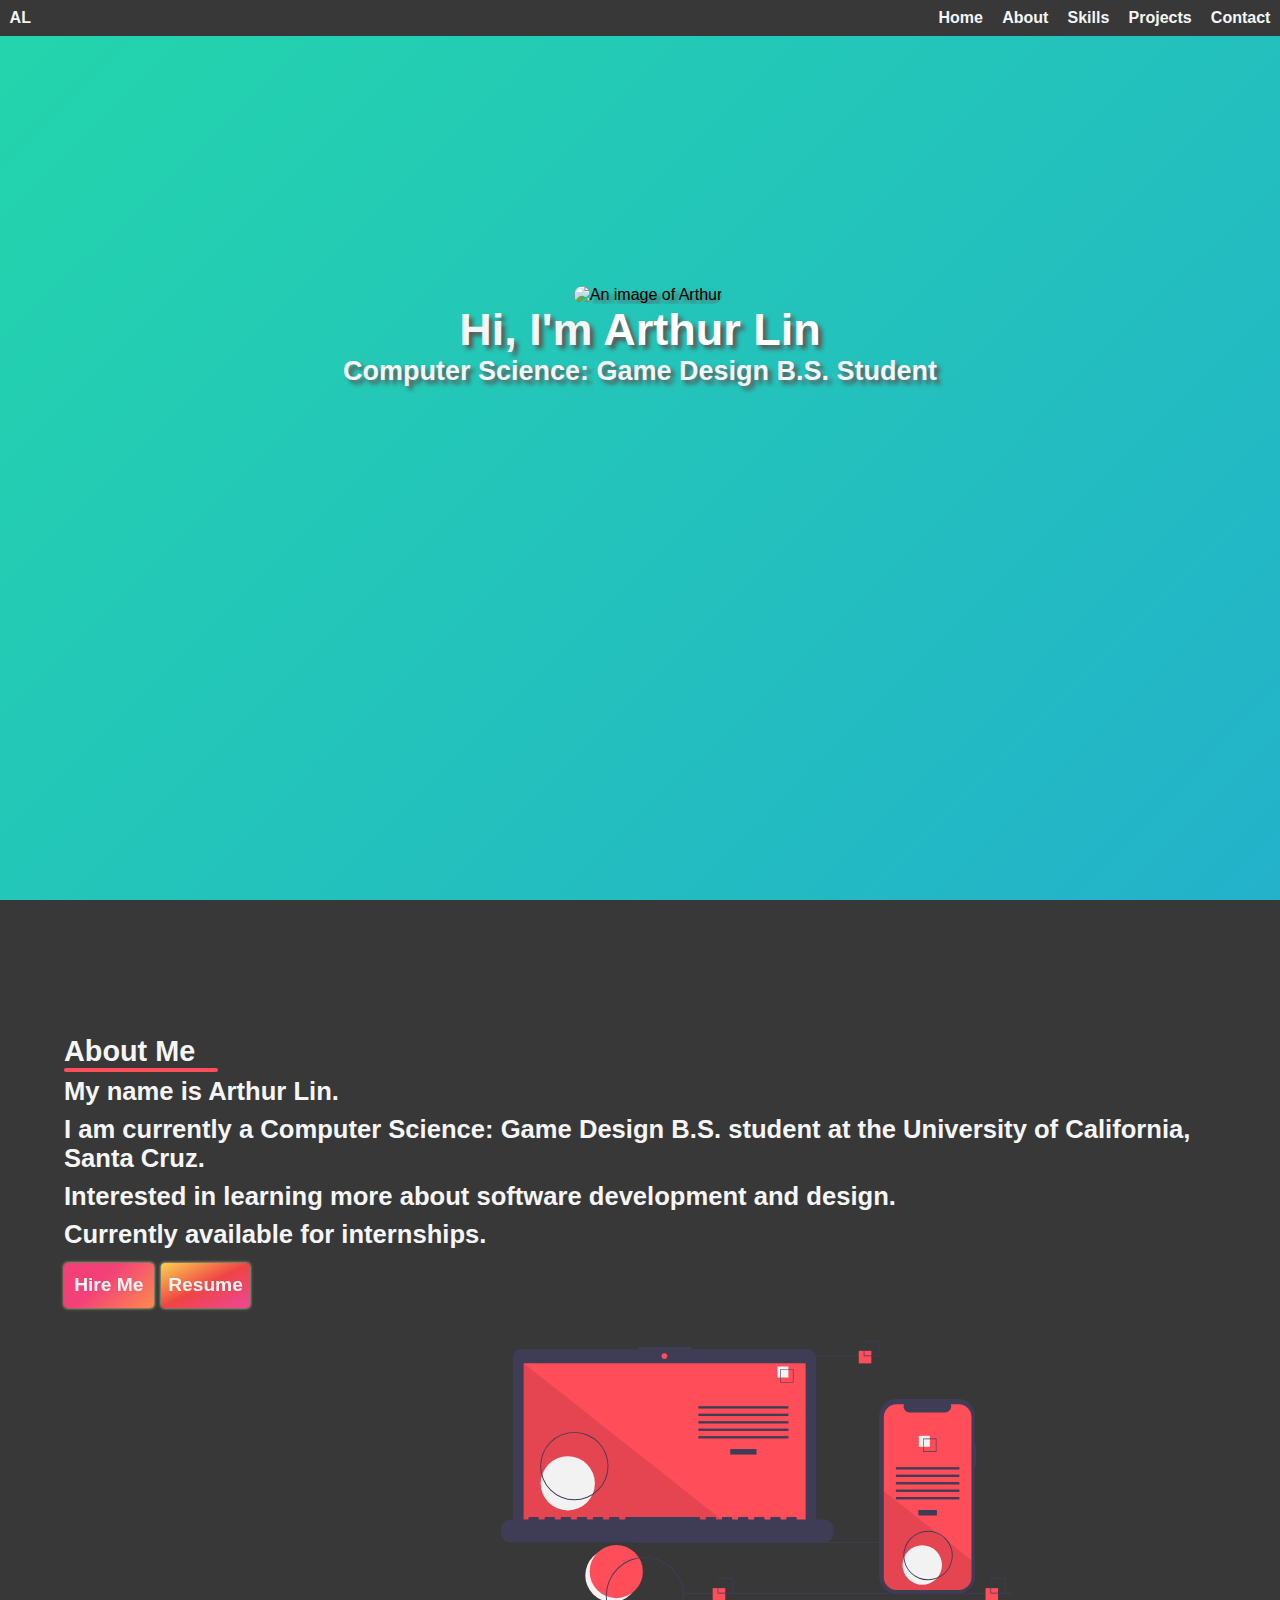
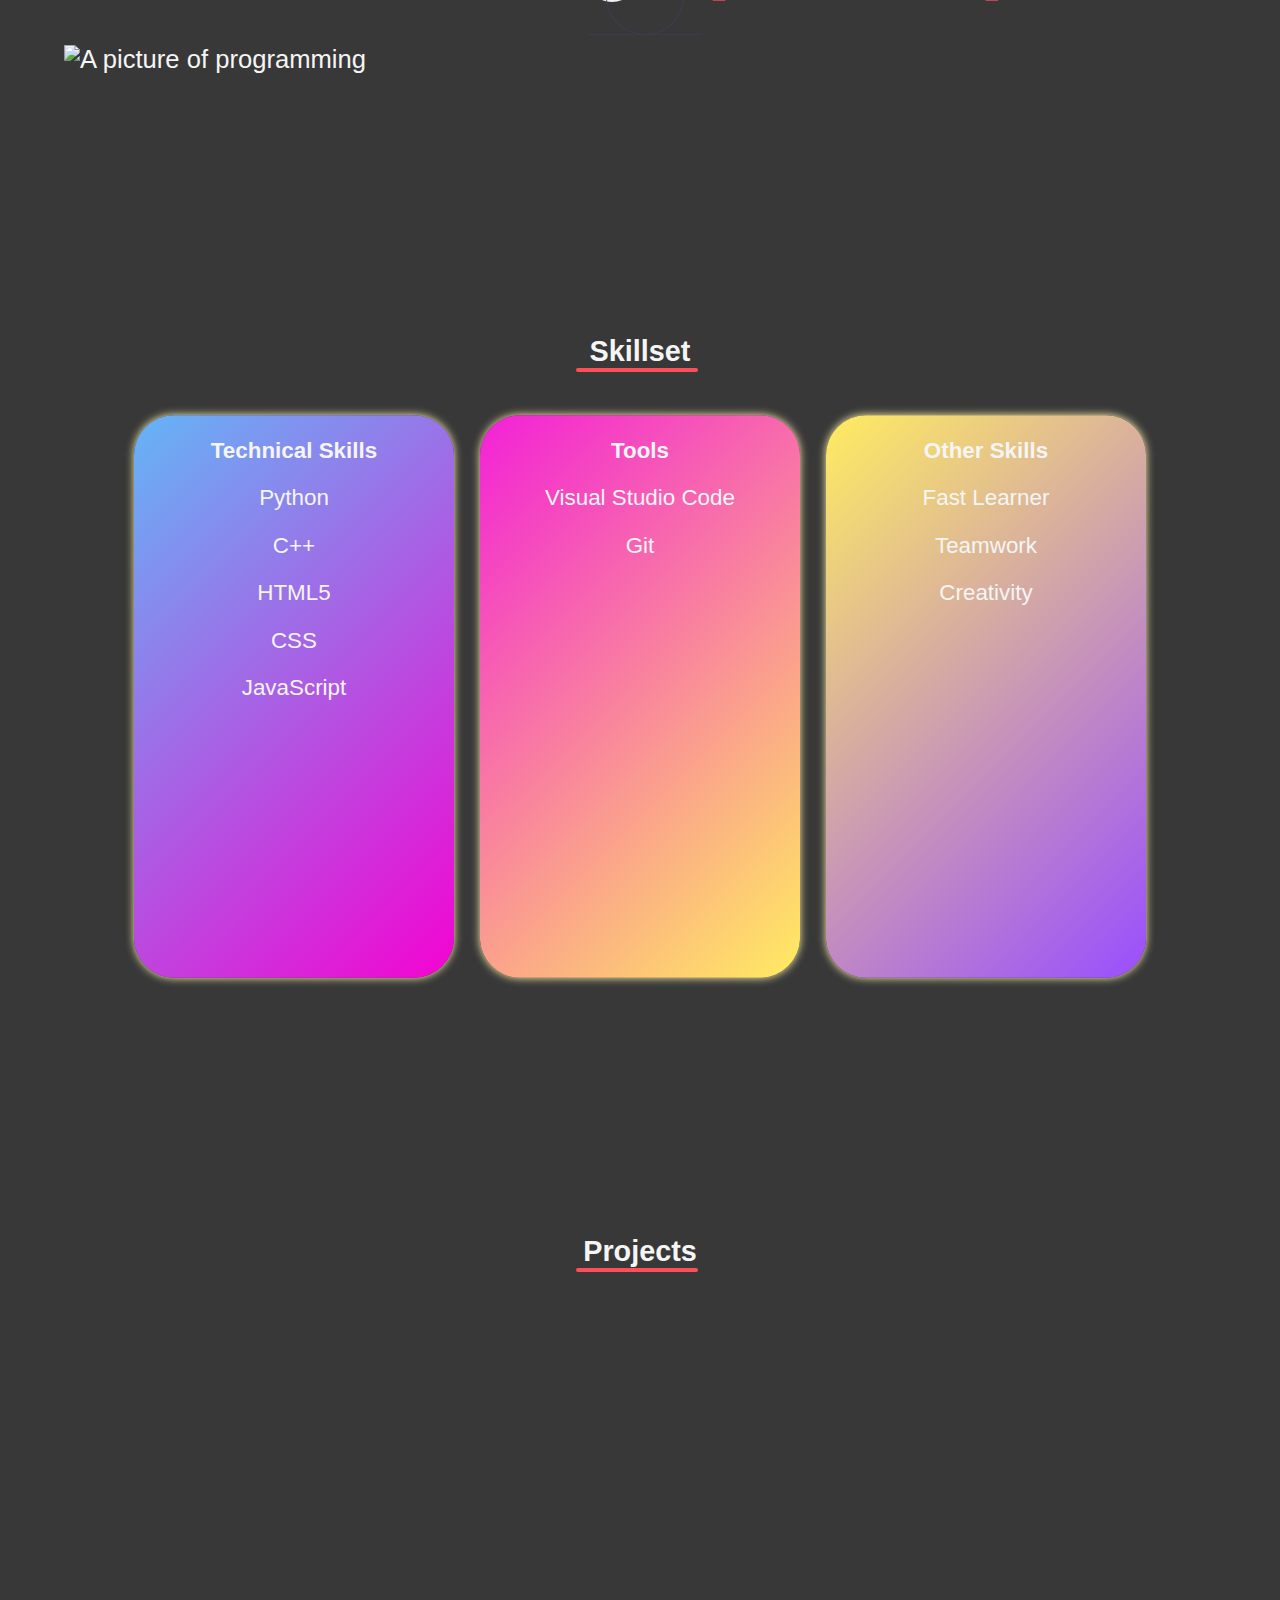
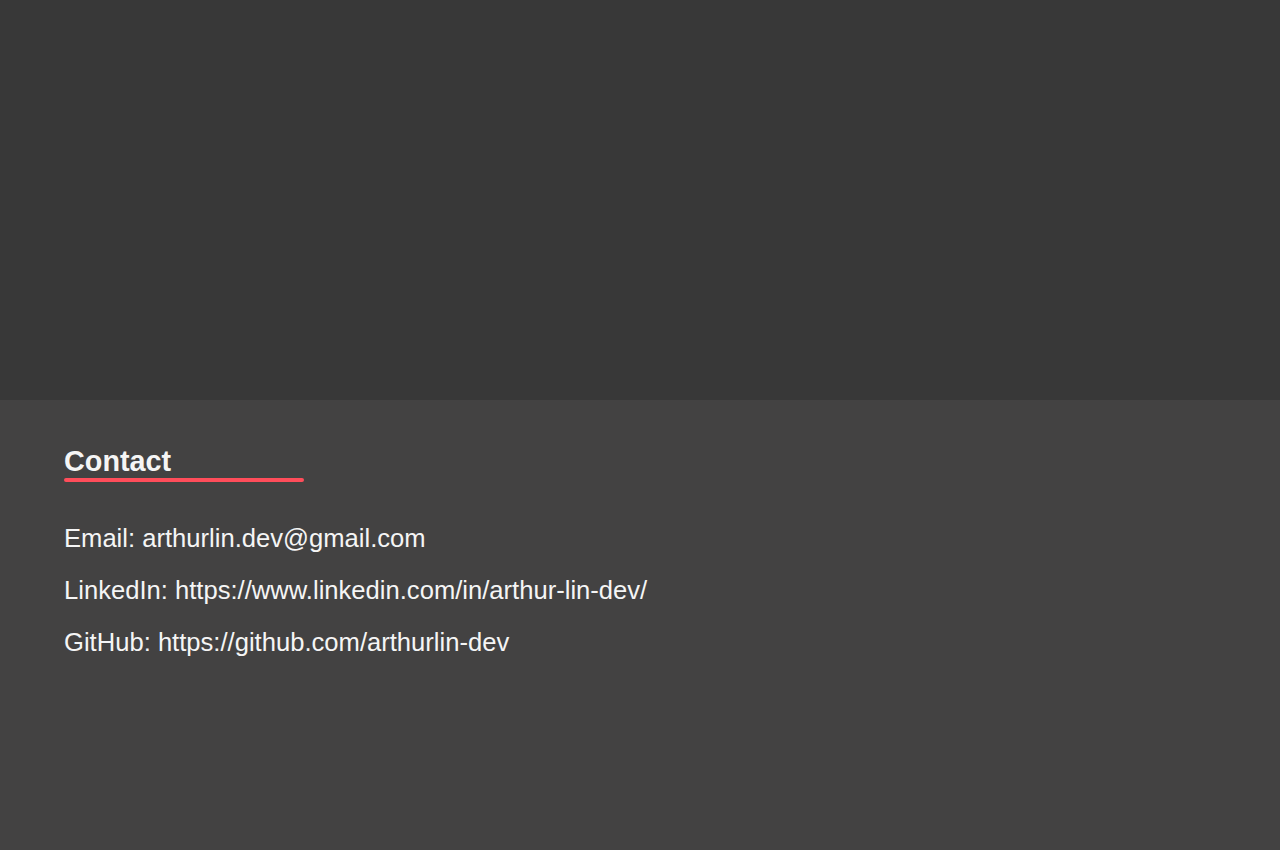
==== commit 4bb2f643: "Polish" ====
--- a/index.html
+++ b/index.html
@@ -14,25 +14,88 @@
       <h1>Hi, I'm <mark> Arthur Lin</mark></h1>
       <h2>Computer Science: Game Design B.S. Student</h2>
     </section>
-    <section id = "about" class="about">
+    <section id="about" class="about">
       <h3>About Me</h3>
       <span></span>
       <p>My name is Arthur Lin.</p>
-      <p>I am currently a Computer Science: Game Design B.S. student at the University of California, Santa Cruz.</p>
+      <p>
+        I am currently a Computer Science: Game Design B.S. student at the
+        University of California, Santa Cruz.
+      </p>
       <p>Interested in learning more about software development and design.</p>
       <p>Currently available for internships.</p>
-      <img class="programming" src="images/aboutpic.svg" alt="A picture of programming">
-      <img class="programming2" src="images/progression.svg" alt="A picture of app development">
+      <div>
+        <button class="b1"><a href="#contact">Hire Me</a></button>
+        <button class="b2"><a href="#">Resume</a></button>
+      </div>
+      <img
+        class="programming"
+        src="images/aboutpic.svg"
+        alt="A picture of programming"
+      />
+      <img
+        class="programming2"
+        src="images/progression.svg"
+        alt="A picture of app development"
+      />
     </section>
     <section class="skills">
-      <h3 id = "skills">Skills Section</h3>
+      <h4 id="skills">Skillset</h4>
+      <span></span>
+      <ul class="technical">
+        <li class="sktop">Technical Skills</li>
+        <li>Python</li>
+        <li>C++</li>
+        <li>HTML5</li>
+        <li>CSS</li>
+        <li>JavaScript</li>
+      </ul>
+      <ul class="sktools">
+        <li class="sktop">Tools</li>
+        <li>Visual Studio Code</li>
+        <li>Git</li>
+      </ul>
+      <ul class="otskills">
+        <li class="sktop">Other Skills</li>
+        <li>Fast Learner</li>
+        <li>Teamwork</li>
+        <li>Creativity</li>
+      </ul>
     </section>
     <section class="projects">
-      <h3 id = "projects">Projects Section</h3>
+      <h5 id="projects">Projects</h5>
+      <span></span>
+      <iframe
+        class="gauntlet"
+        src="https://itch.io/embed-upload/5970932?color=ff4d5a"
+        allowfullscreen=""
+        frameborder="0"
+        ><a href="https://arthurli.itch.io/element-gauntlet"
+          >Play Element Gauntlets on itch.io</a
+        ></iframe>
+      <iframe
+        class = "arfish"
+        src="https://itch.io/embed-upload/5307868?color=ff4d5a"
+        allowfullscreen=""
+        frameborder="0"
+        ><a href="https://arthurli.itch.io/arthurs-fishing-adventure"
+          >Play Arthur's Fishing Adventure on itch.io</a
+        ></iframe>
+        <div>
+        <p>Element Gauntlets Demo</p>
+        <p>Arthur's Fishing Adventure Demo</p>
+        </div>
+        <p class="sidenote">This website was also made from scratch using HTML, CSS, and JavaScript.</p>
     </section>
     <section class="contact">
-      <h3 id = "contact">Contact Section</h3>
-    </section>    
+      <h6 id="contact">Contact</h3>
+      <span></span>
+      <ul>
+        <li><a href = "mailto:arthurlin.dev@gmail.com">Email: arthurlin.dev@gmail.com</a></li>
+        <li><a href="https://www.linkedin.com/in/arthur-lin-dev/">LinkedIn: https://www.linkedin.com/in/arthur-lin-dev/</a></li>
+        <li><a href="https://github.com/arthurlin-dev">GitHub: https://github.com/arthurlin-dev</a></li>
+      </ul>
+    </section>
   </body>
   <nav>
     <div class="navbar">
--- a/style.css
+++ b/style.css
@@ -10,6 +10,11 @@
 	scroll-behavior: smooth;
 }
 
+a { 
+	color: inherit;
+	text-decoration: none;
+ } 
+
 html,body {
 	height: 100%;
 }
@@ -24,7 +29,7 @@
 	color: whitesmoke;
 }
 
-h3 {
+h3, h4, h5, h6{
 	color: whitesmoke;
 	font-size: 2.25vw;
 }
@@ -33,55 +38,6 @@
 	background: none;
 	color:white;
 	animation: color-change 12.5s ease infinite;
-}
-
-.about,.skills,.projects,.contact {
-	position: relative;
-	font-size: 2vw;
-	background-color: rgb(56, 56, 56);
-	background-size: 100% 100%;
-	height: 100%;
-	overflow: hidden;
-	color: whitesmoke;
-}
-
-.about {	
-	text-align: left;
-	padding: 15vh 5vw 0 5vw;
-}
-
-.about span {
-	display: block;
-	width: 12vw;
-	height: 0.25rem;
-	border-radius: 0.25rem;
-	background: #ff4d5a;
-}
-
-.about p {
-	padding-top: 1vh;
-	font-size: 2vw;
-	font-weight: bold;
-}
-
-.programming {
-	width: 30vw;
-	height: 40vh;
-	position: relative;
-	padding-top: 1vh;
-}
-
-.programming2 {
-	width: 50vw;
-	height: 40vh;
-	position: relative;
-	padding-left: 10vw;
-}
-
-.arthur {
-    width: 8rem;
-    border-radius: 8rem;
-	margin: 1rem 0 0 1rem;
 }
 
 .navbar {
@@ -105,7 +61,7 @@
 	float: left;
 	color: whitesmoke;
 	text-align: center;
-	padding: 1rem 1rem;
+	padding: 1vh 0.75vw;
 	text-decoration: none;
 	display: inline;
 	user-select: none;
@@ -129,6 +85,250 @@
 	user-select: none;
 }
 
+.arthur {
+    width: 8rem;
+    border-radius: 8rem;
+	margin: 1rem 0 0 1rem;
+}
+
+span {
+	height: 0.25rem;
+	border-radius: 0.25rem;
+	background: #ff4d5a;
+	position: absolute;
+	display: block;
+}
+
+.about,.skills,.projects,.contact {
+	position: relative;
+	font-size: 2vw;
+	background-color: rgb(56, 56, 56);
+	background-size: 100% 100%;
+	height: 100%;
+	overflow: hidden;
+	color: whitesmoke;
+}
+
+.about {	
+	text-align: left;
+	padding: 15vh 5vw 0 5vw;
+	text-decoration: none;
+}
+
+.about span {
+	display: block;
+	width: 12vw;
+	background: #ff4d5a;
+}
+
+.about p {
+	padding-top: 1vh;
+	font-size: 100%;
+	font-weight: bold;
+}
+
+.b1,.b2 {
+	margin-top: 1.5vh;
+	border: 0;
+	height: 5vh;
+	width: 7vw;
+	border-radius: 0.25rem;
+	box-shadow: 0 0 0.2rem rgb(253, 241, 171);
+	font-size: 75%;
+	font-weight: bold;
+	color: inherit;
+	text-decoration: none;
+	
+}
+
+.b1 {
+	position: relative;
+	background: linear-gradient(135deg, #f34079 40%, #fc894d);
+	z-index: 1;
+}
+
+.b1::before {
+	background: linear-gradient(-45deg, #f403d1, #64b5f6);
+	position: absolute;
+	content: "";
+	top: 0;
+	right: 0;
+	bottom: 0;
+	left: 0;
+	z-index: -1;
+	transition: opacity 0.5s linear;
+	opacity: 0;
+}
+.b2 {
+	position: relative;
+	background: linear-gradient(to bottom right, #fcd34d, #ef4444, #ec4899);
+	z-index: 1;
+}
+
+.b2::before {
+	background: linear-gradient(-45deg, #64b5f6, #f403d1); 
+	position: absolute;
+	content: "";
+	top: 0;
+	right: 0;
+	bottom: 0;
+	left: 0;
+	z-index: -1;
+	transition: opacity 0.5s linear;
+	opacity: 0;
+}
+
+.b1:hover::before {
+	opacity: 1;
+}
+.b2:hover::before {
+	opacity: 1;
+}
+
+.programming {
+	width: 30vw;
+	height: 40vh;
+	position: relative;
+	padding-top: 1vh;
+}
+
+.programming2 {
+	width: 50vw;
+	height: 40vh;
+	position: relative;
+	padding-left: 10vw;
+}
+
+.skills h4 {
+	text-align: center;
+	padding-top: 15vh;
+}
+
+.skills span {
+	position: absolute;
+	left: 45vw;
+	display: block;
+	width: 9.5vw;
+}
+
+.skills ul{
+	font-size: 35%;
+	font-weight: bold;
+	border-radius: 1rem;
+	text-align: center;
+	list-style: none;
+	width: 10vw;
+	height: 25%;
+	box-shadow: 0 0 0.2rem rgb(253, 241, 171);
+	margin-top: 24vh;
+	scale: 250%;
+}
+
+.skills .sktop {
+	font-weight: bold;
+}
+
+.skills ul:hover {
+	transition: all .25s linear;
+	scale: 260%
+}
+
+.skills li {
+	margin-top: 1vh;
+	font-weight: normal;
+}
+
+.technical {
+	position: absolute;
+	left: 18vw;
+	background: #085078; 
+	background: linear-gradient(-45deg, #f403d1, #64b5f6);
+}
+
+.sktools {
+	position: absolute;
+	left: 45vw;
+	background: linear-gradient(-45deg, #ffec61, #f321d7);
+}
+
+.otskills {
+	position: absolute;
+	left: 72vw;
+	background: linear-gradient(-45deg, #9a4eff, #ffec61);
+}
+
+.projects span {
+	width: 9.5vw;
+	position: absolute;
+	left: 45vw;
+}
+
+.projects h5 {
+	text-align: center;
+	padding-top: 15vh;
+}
+
+.gauntlet, .arfish {
+	width:37.8125rem;
+	height:22.5rem;
+	position: absolute;
+	margin-top: 8%;
+	scale: 150%;
+}
+
+.gauntlet {
+	position: relative;
+	margin-left: 15%;
+}
+
+.arfish {
+	position: relative;
+	margin-left: 22%;
+}
+
+.projects div p {
+	display: inline-block;
+	margin: 4% 7% 0 17%;
+	font-size: 75%;
+}
+
+.sidenote {
+	text-align: center;
+	margin-top: 4%;
+	font-size: 50%;
+}
+
+.contact {
+	text-align: left;
+	padding: 5vh 5vw 0 5vw;
+	text-decoration: none;
+	background-color: #434242;
+	height: 50%;
+}
+
+.contact h6 {
+	color: whitesmoke;
+}
+
+.contact span {
+	background-color: #ff4d5a;
+	width: 15rem;
+}
+
+.contact ul {
+	padding-top: 2%;
+}
+
+.contact li {
+	list-style: none;
+	padding-top: 2%
+}
+
+.contact li:hover {
+	color: #ff4d5a;
+	transition: all 500ms ease;
+}
+
 @keyframes back-gradient {
 	0% {background-position: 0% 50%;}
 	50% {background-position: 100% 50%;}
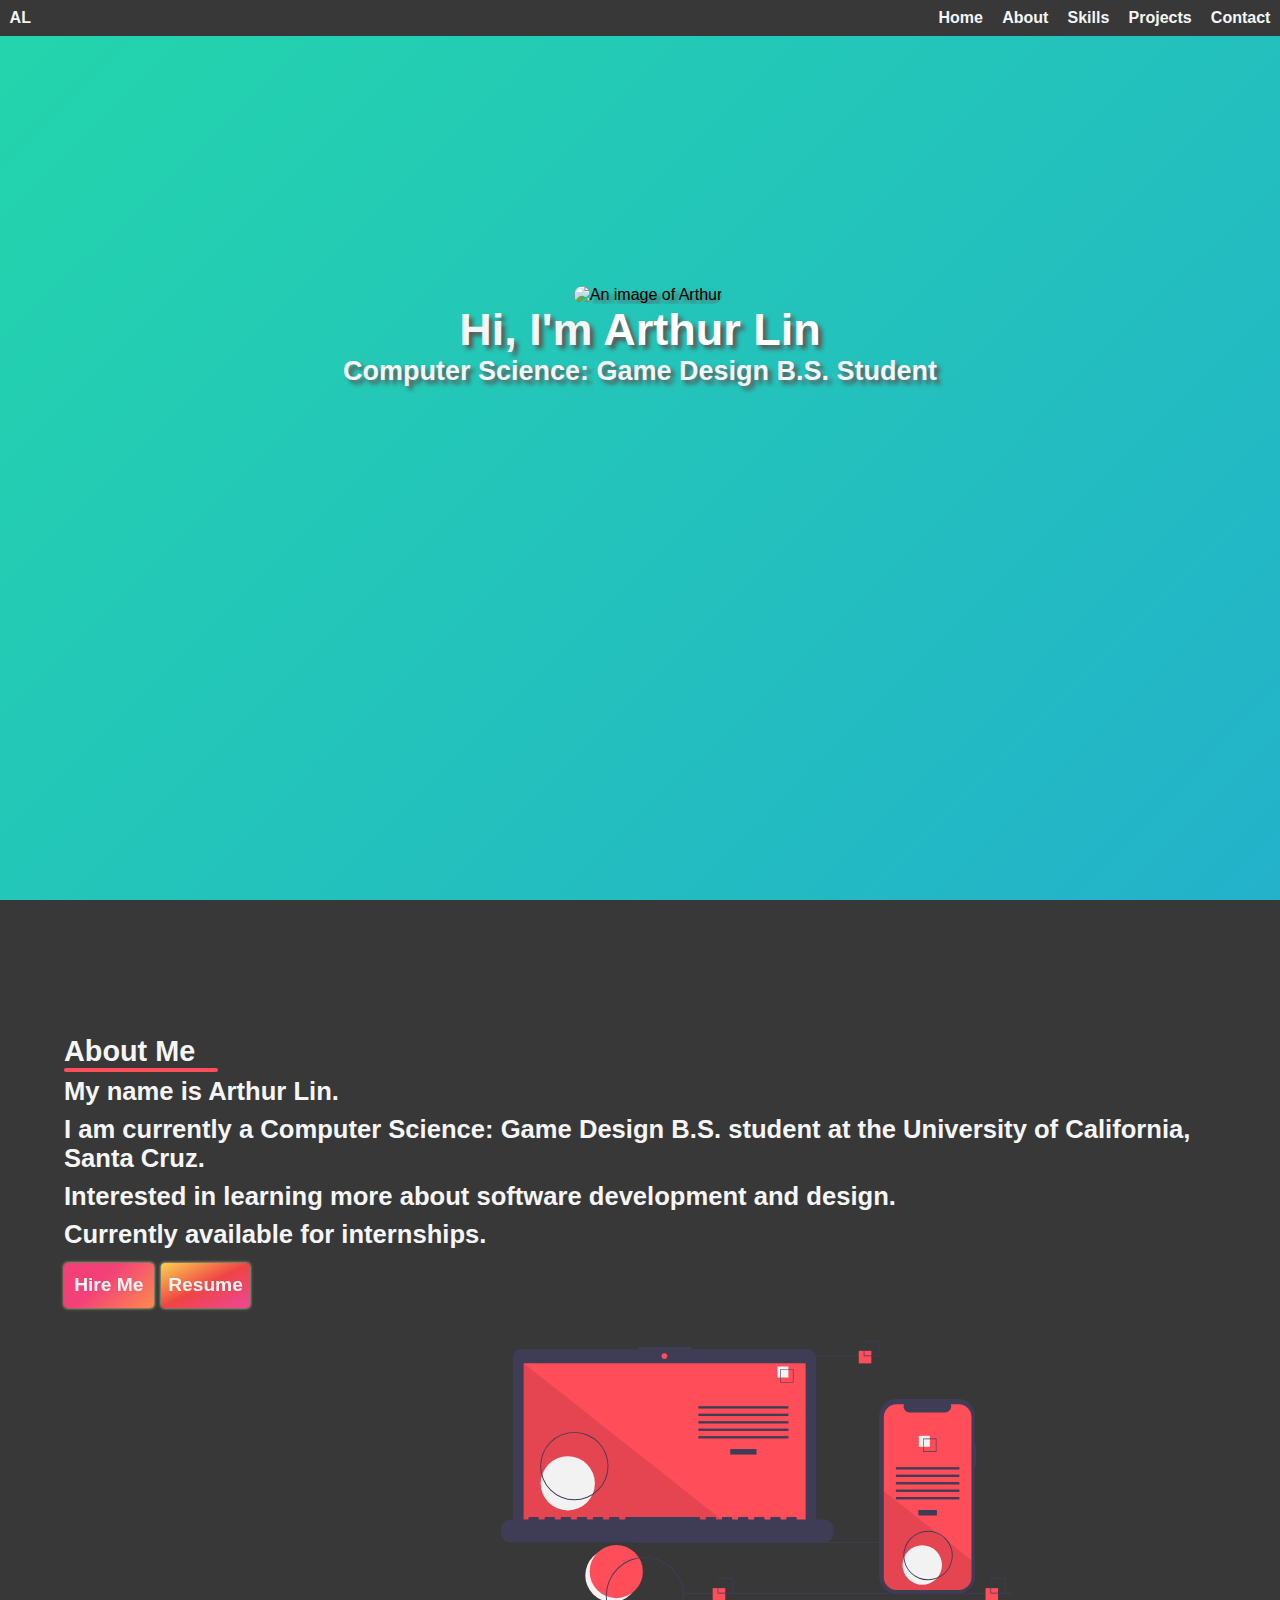
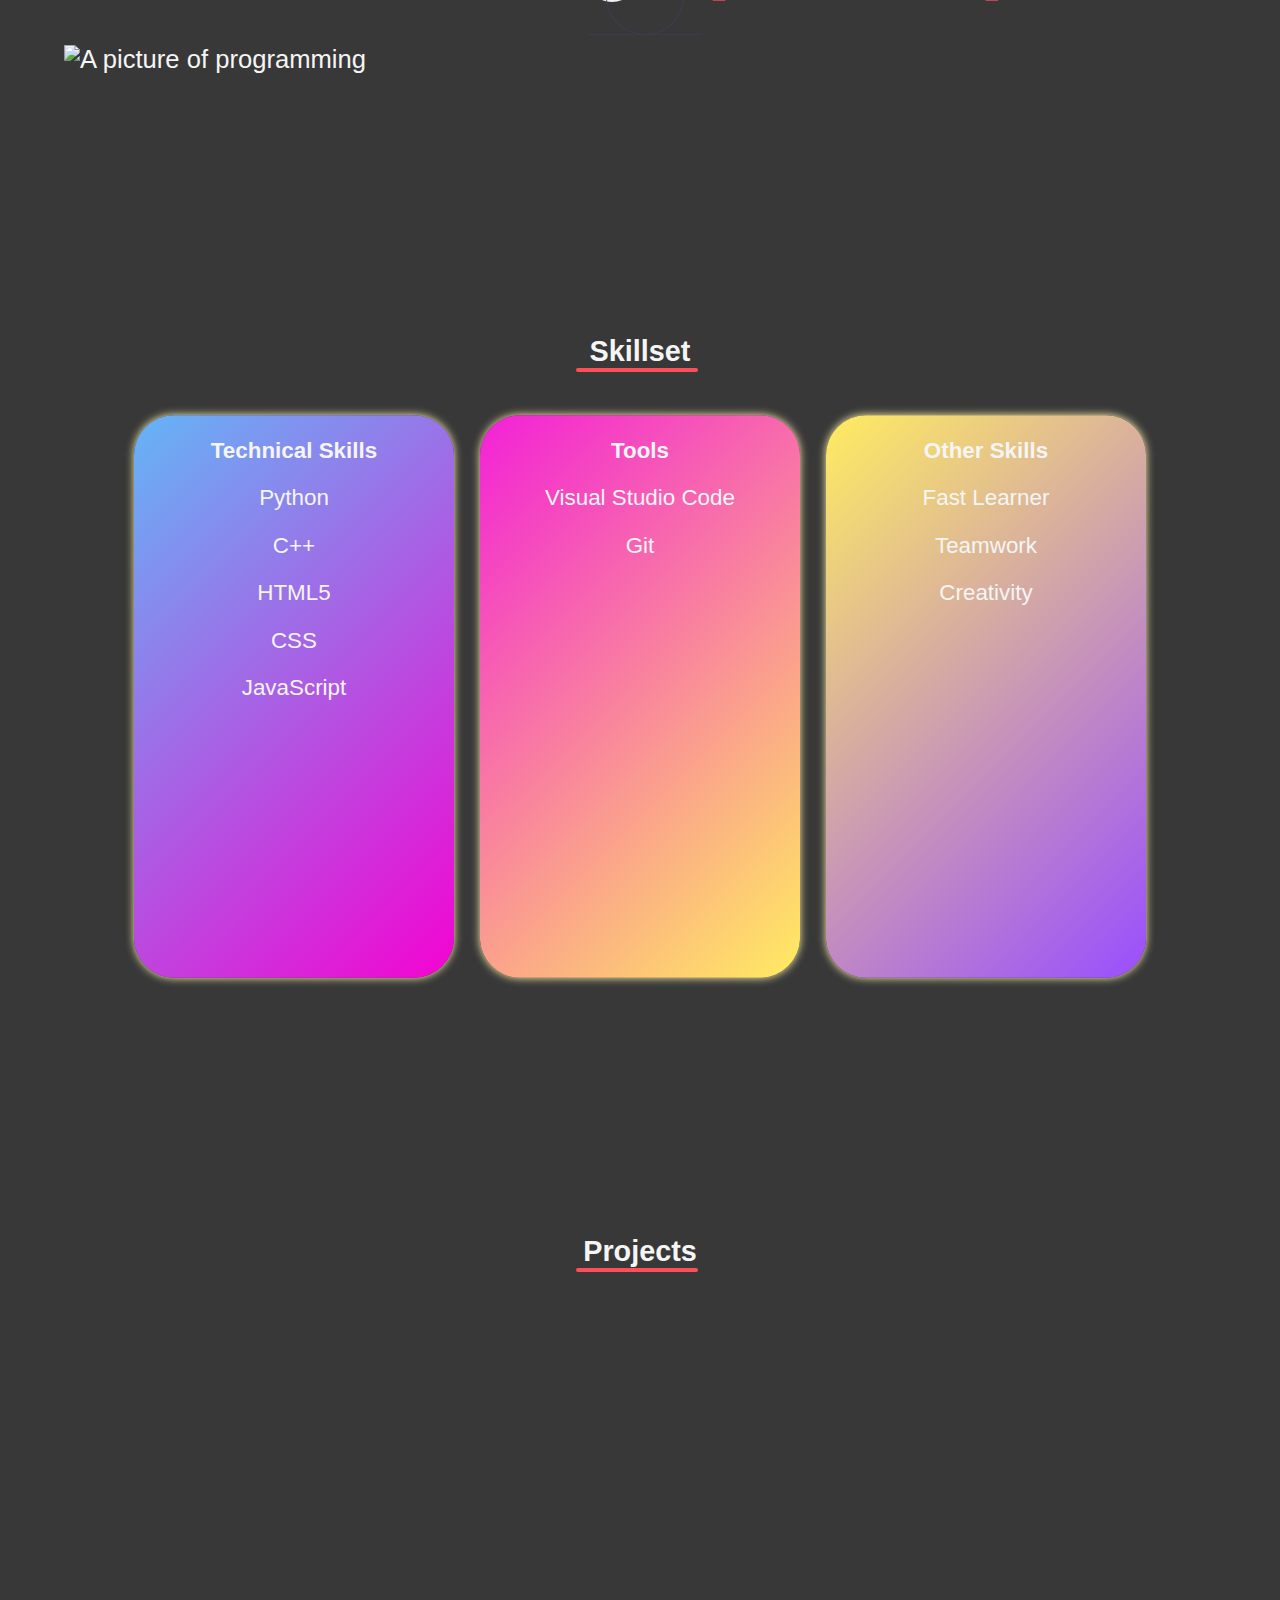
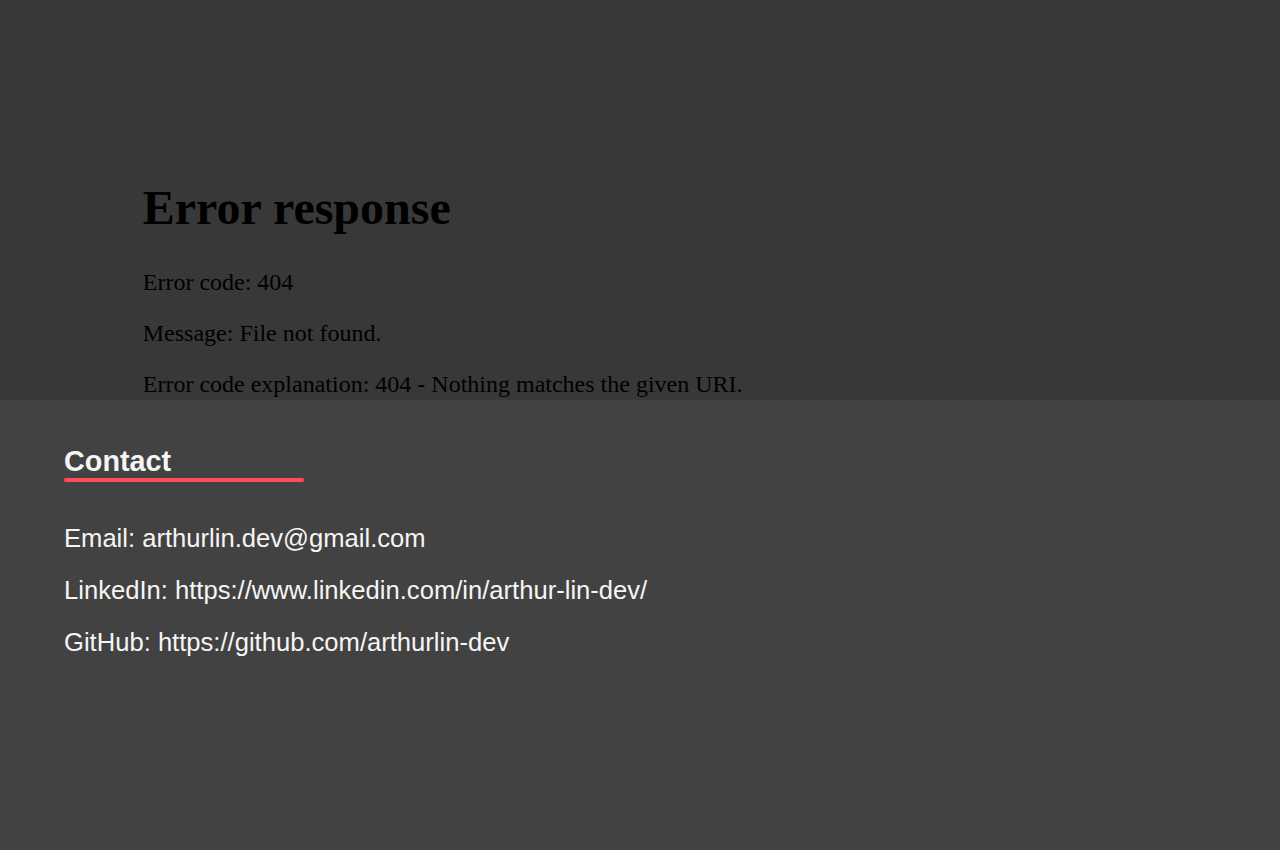
==== commit 410d029f: "Update index.html" ====
--- a/index.html
+++ b/index.html
@@ -26,7 +26,7 @@
       <p>Currently available for internships.</p>
       <div>
         <button class="b1"><a href="#contact">Hire Me</a></button>
-        <button class="b2"><a href="#">Resume</a></button>
+        <button class="b2"><a href="Arthur ResumePUBLIC.pdf" target="_blank">Resume</a></button>
       </div>
       <img
         class="programming"
@@ -68,19 +68,16 @@
       <iframe
         class="gauntlet"
         src="https://itch.io/embed-upload/5970932?color=ff4d5a"
-        allowfullscreen=""
         frameborder="0"
         ><a href="https://arthurli.itch.io/element-gauntlet"
           >Play Element Gauntlets on itch.io</a
-        ></iframe>
-      <iframe
-        class = "arfish"
-        src="https://itch.io/embed-upload/5307868?color=ff4d5a"
-        allowfullscreen=""
-        frameborder="0"
-        ><a href="https://arthurli.itch.io/arthurs-fishing-adventure"
-          >Play Arthur's Fishing Adventure on itch.io</a
-        ></iframe>
+        ></iframe> 
+        <iframe 
+          class="arfish"
+          src="Arthur's Fishing Adventure.html"
+          allowfullscreen="0" 
+          frameborder="0">
+          <a href="https://arthurli.itch.io/arthurs-fishing-adventure">Play Arthur's Fishing Adventure on itch.io</a></iframe>
         <div>
         <p>Element Gauntlets Demo</p>
         <p>Arthur's Fishing Adventure Demo</p>
